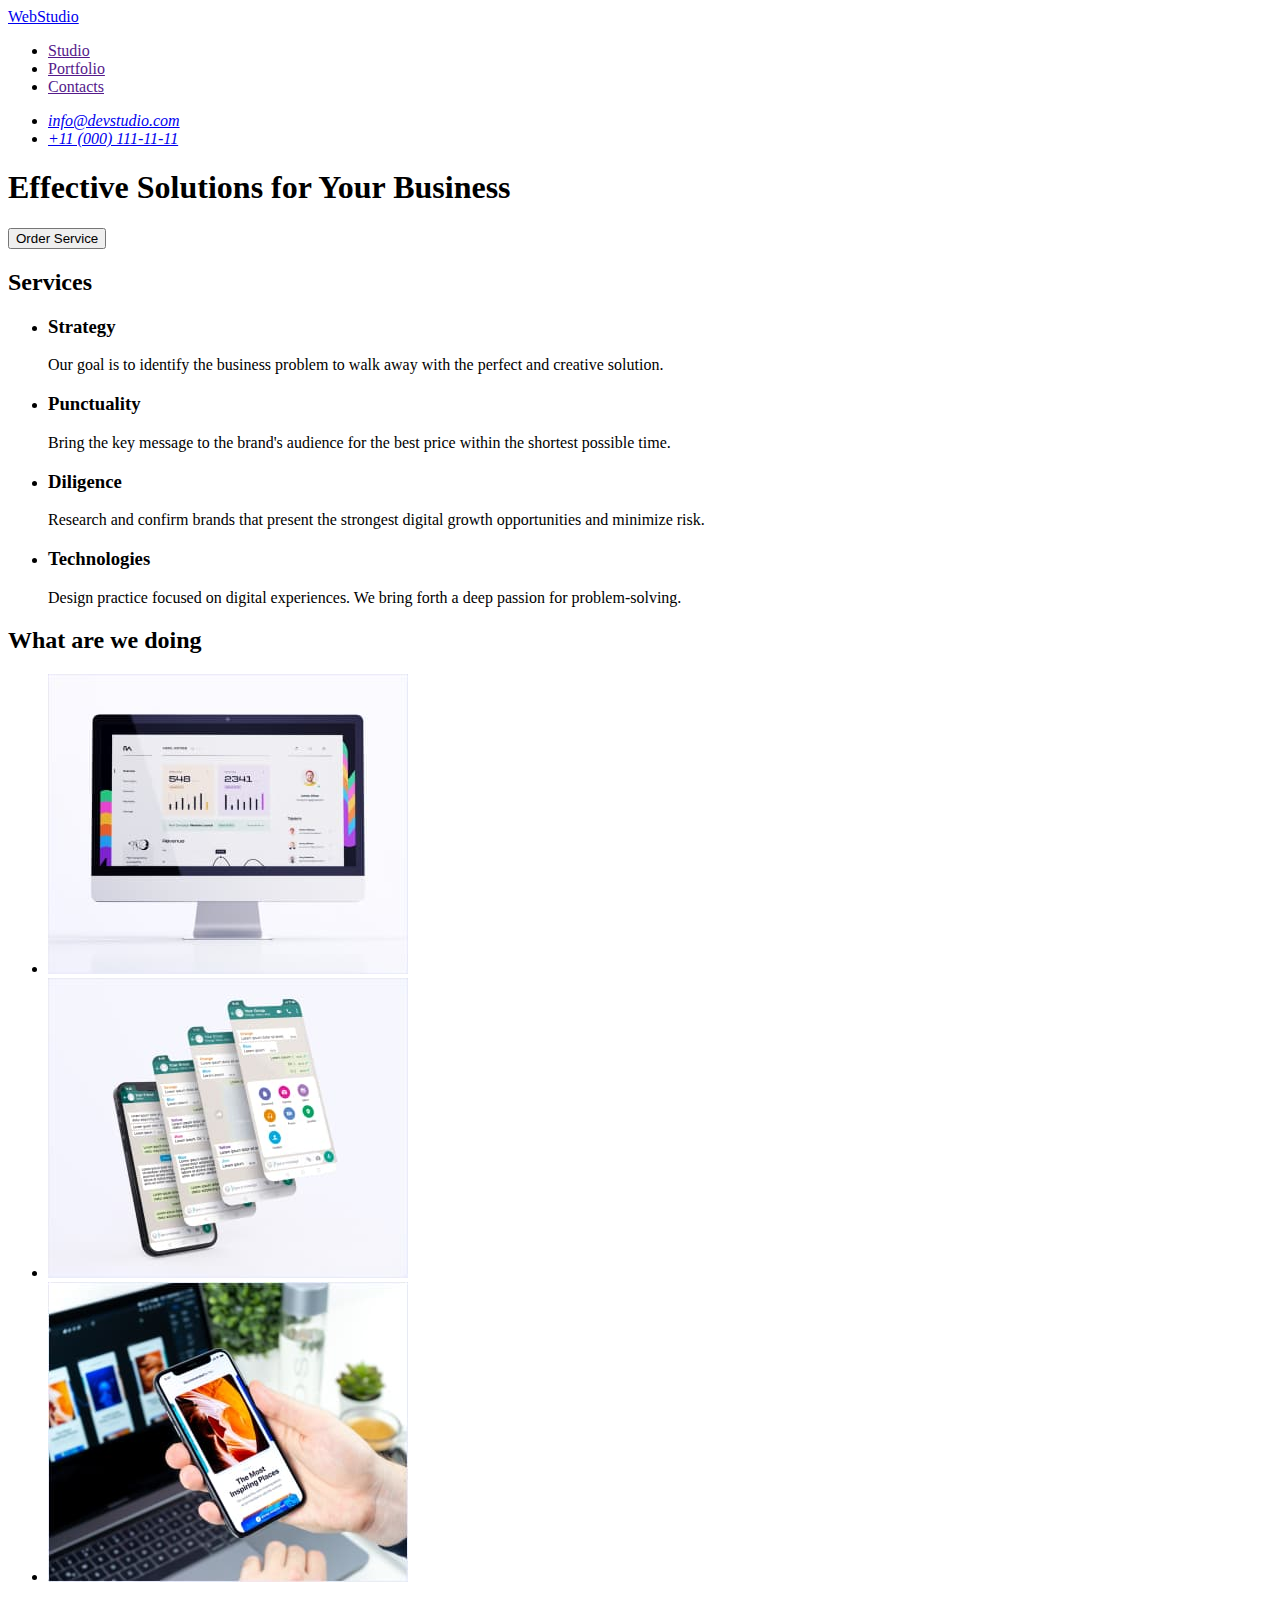
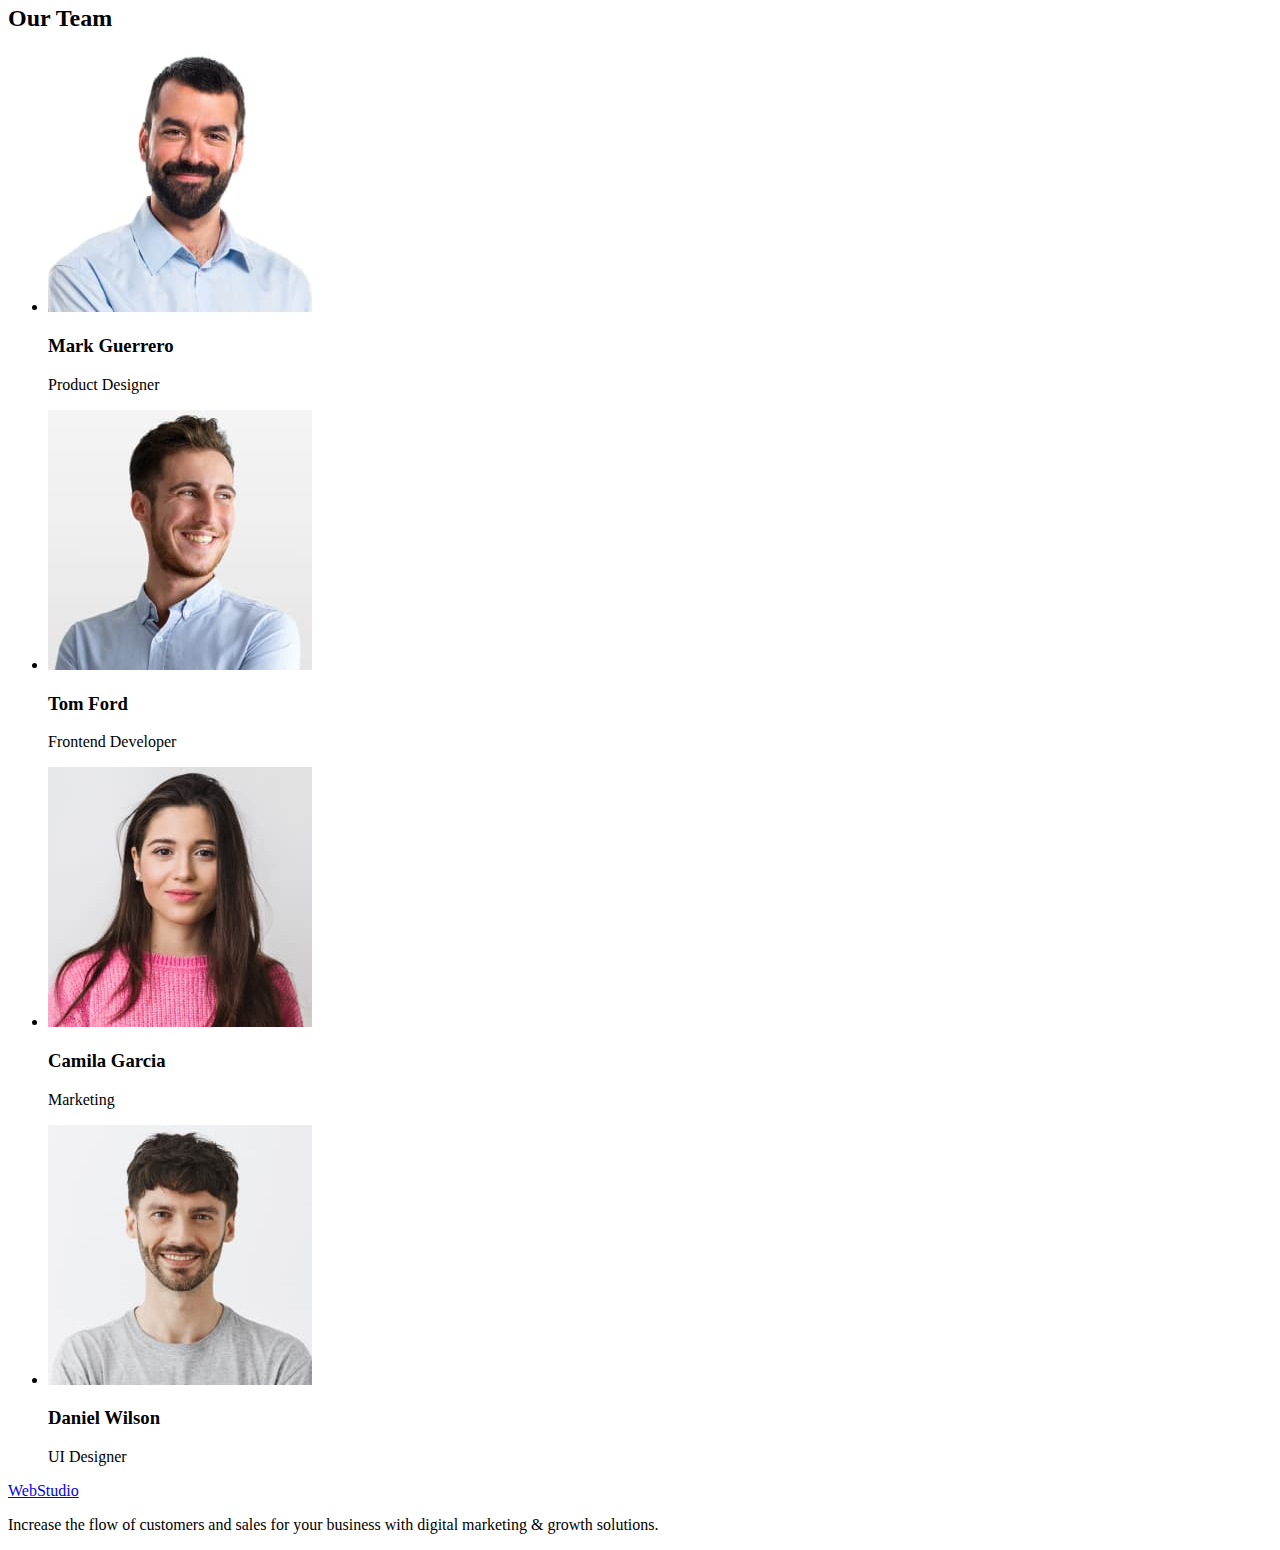
==== index.html @ a6785199 "Initial commit" ====
<!DOCTYPE html>
<html lang="en">
  <head>
    <meta charset="UTF-8" />
    <meta http-equiv="X-UA-Compatible" content="IE=edge" />
    <meta name="viewport" content="width=he, initial-scale=1.0" />
    <title>Document</title>
  </head>
  <body>
    <header>
      <nav>
        <a href="./index.html">WebStudio</a>

        <ul>
          <li><a href="">Studio</a></li>
          <li><a href="">Portfolio</a></li>
          <li><a href="">Contacts</a></li>
        </ul>
      </nav>
      <address>
        <ul>
          <li><a href="mailto:info@devstudio.com">info@devstudio.com</a></li>
          <li><a href="tel:+110001111111">+11 (000) 111-11-11</a></li>
        </ul>
      </address>
    </header>
    <main>
      <section>
        <h1>Effective Solutions for Your Business</h1>
        <button type="button">Order Service</button>
      </section>
      <section>
        <h2>Services</h2>

        <ul>
          <li>
            <h3>Strategy</h3>
            <p>
              Our goal is to identify the business problem to walk away with the
              perfect and creative solution.
            </p>
          </li>
          <li>
            <h3>Punctuality</h3>
            <p>
              Bring the key message to the brand's audience for the best price
              within the shortest possible time.
            </p>
          </li>
          <li>
            <h3>Diligence</h3>
            <p>
              Research and confirm brands that present the strongest digital
              growth opportunities and minimize risk.
            </p>
          </li>
          <li>
            <h3>Technologies</h3>
            <p>
              Design practice focused on digital experiences. We bring forth a
              deep passion for problem-solving.
            </p>
          </li>
        </ul>
      </section>
      <section>
        <h2>What are we doing</h2>
        <ul>
          <li>
          <img src="./images/rectanglea.jpg" alt="monitor" width="360" />
          </li>
          <li>
          <img src="./images/rectangleb.jpg" alt="smartphone" width="360" />
          </li>
          <li>
          <img
              src="./images/rectanglec.jpg"
              alt="smartphone in hand"
              width="360"
            />
          </li>
        </ul>
      </section>
      <section>
        <h2>Our Team</h2>

        <ul>
          <li>
            <img src="./images/designer1.jpg" alt="designer1" width="264"/>
            <h3>Mark Guerrero</h3>
            <p>Product Designer</p>
          </li>

          <li>
          <img src="./images/designer2.jpg" alt="designer2" width="264" />

            <h3>Tom Ford</h3>
            <p>Frontend Developer</p>
          </li>

          <li>
           <img src="./images/designer3.jpg" alt="designer3" width="264" />
            <h3>Camila Garcia</h3>
            <p>Marketing</p>
          </li>

          <li>
          <img src="./images/designer4.jpg" alt="designer4" width="264" />
            <h3>Daniel Wilson</h3>
            <p>UI Designer</p>
          </li>
        </ul>
      </section>
    </main>
    <footer>
      <a href="./index.html">WebStudio</a>
      <p>
        Increase the flow of customers 
        and sales for your business 
        with digital marketing & growth solutions.
      </p>
    </footer>
  </body>
</html>
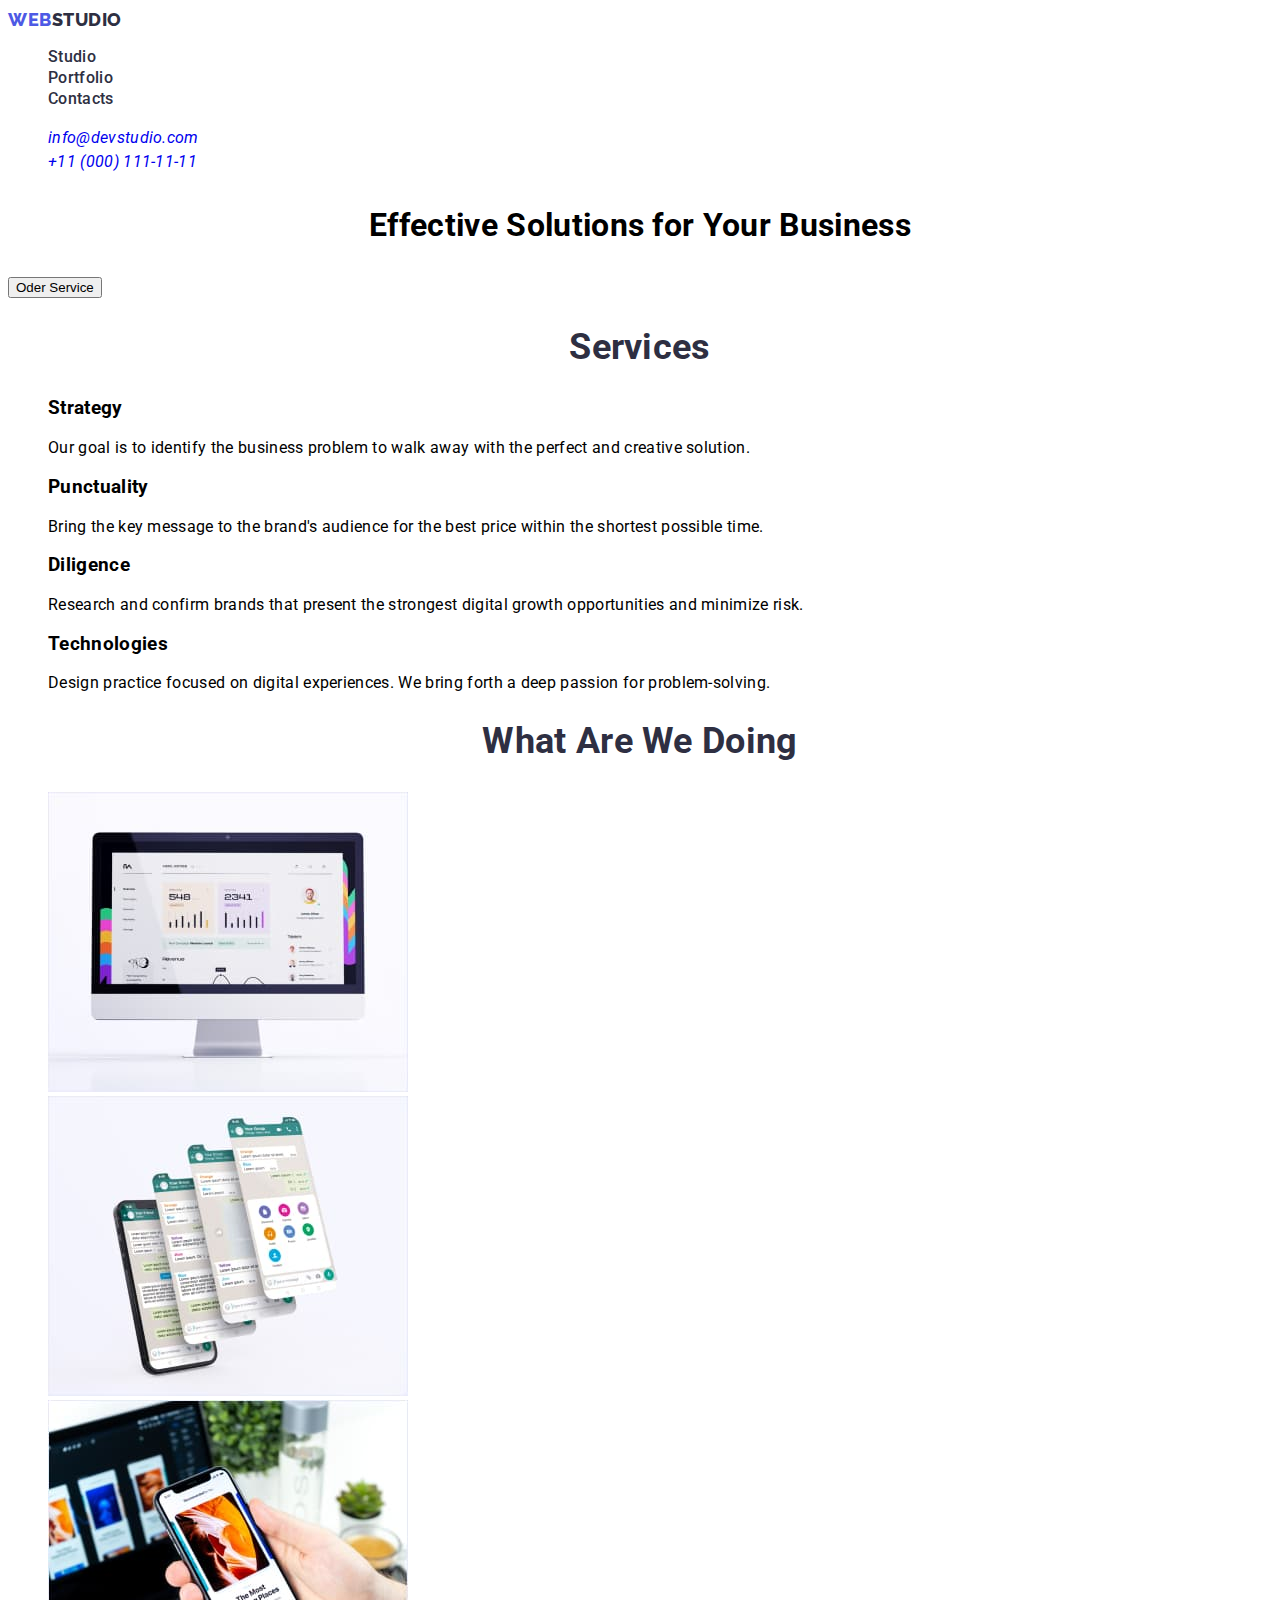
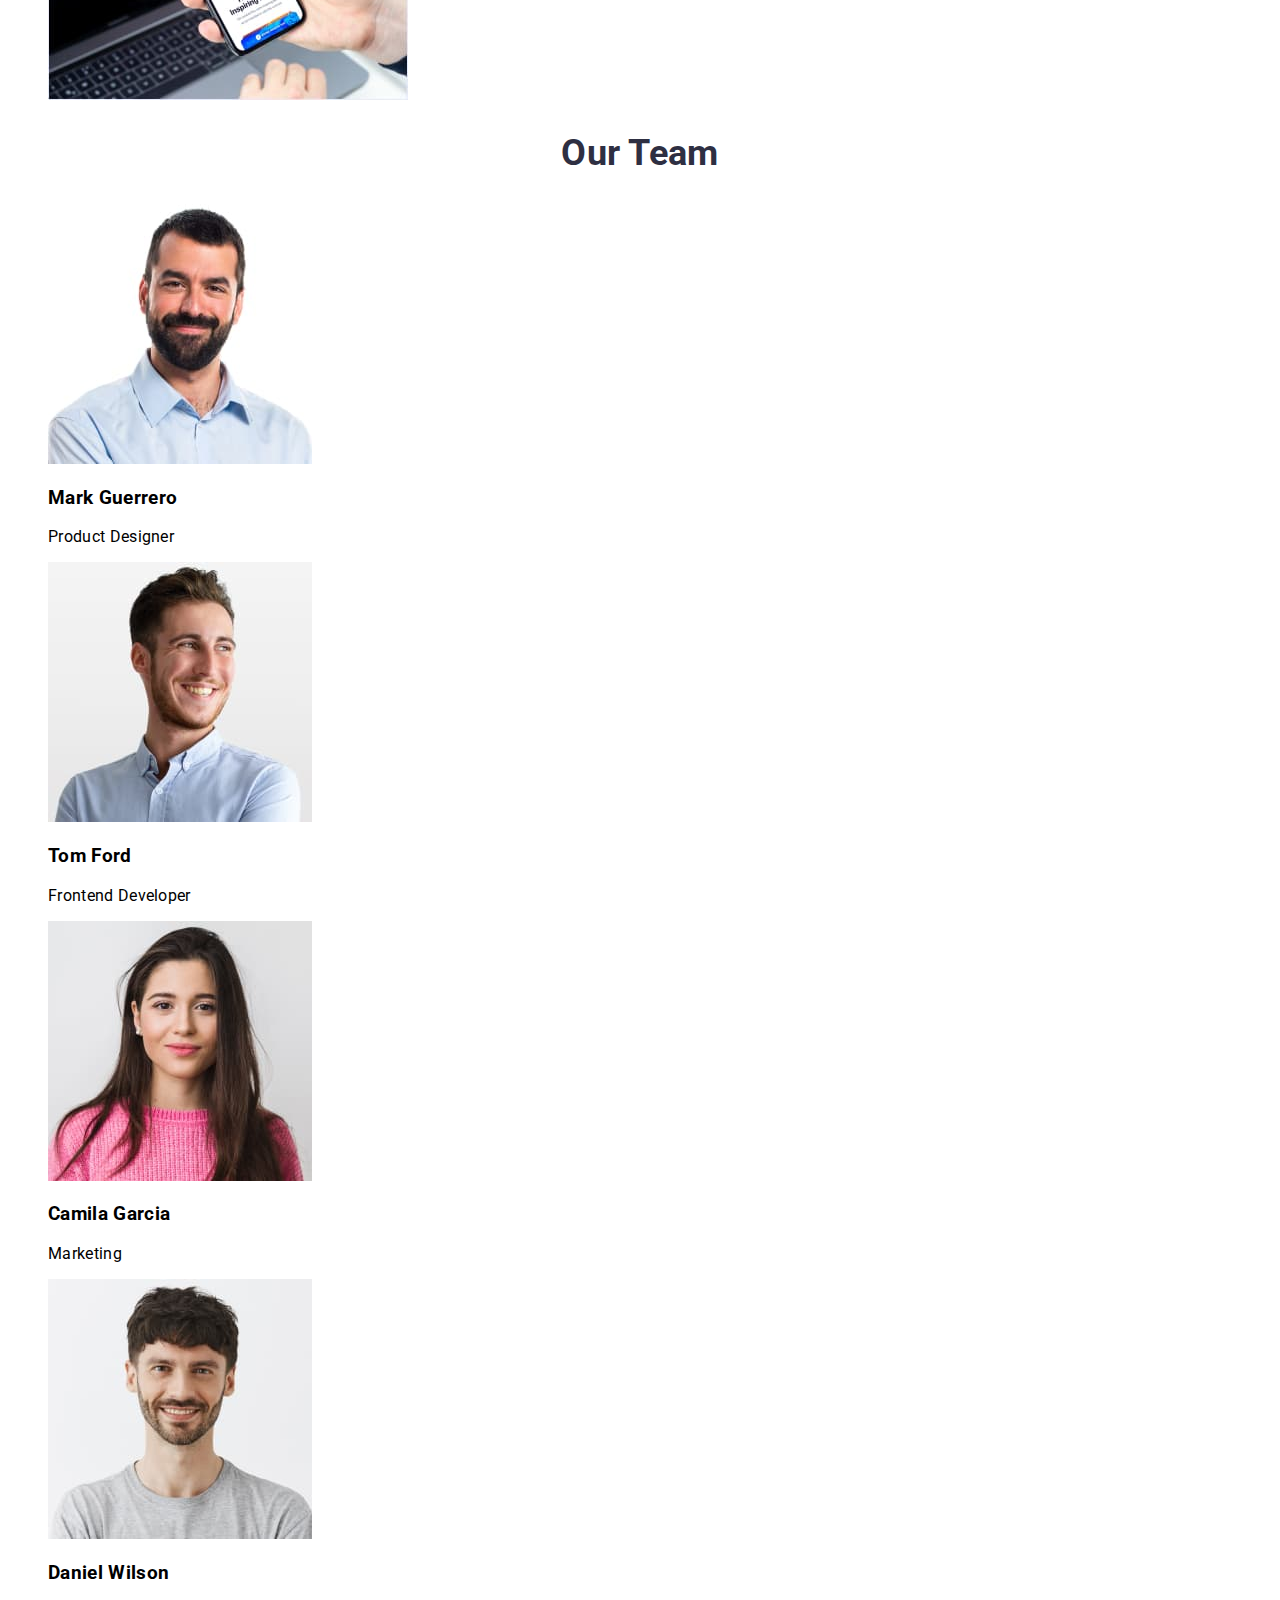
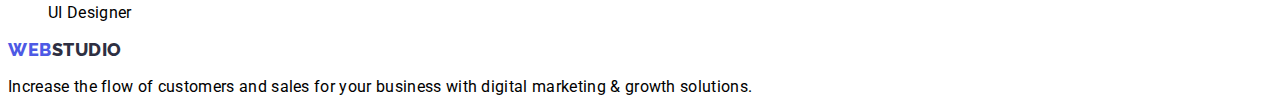
==== commit 27dadb05: "summary" ====
--- a/index.html
+++ b/index.html
@@ -4,76 +4,82 @@
     <meta charset="UTF-8" />
     <meta http-equiv="X-UA-Compatible" content="IE=edge" />
     <meta name="viewport" content="width=he, initial-scale=1.0" />
-    <title>Document</title>
+    <title>Web Studio</title>
+    <link rel="preconnect" href="https://fonts.googleapis.com">
+    <link rel="preconnect" href="https://fonts.gstatic.com" crossorigin>
+    <link href="https://fonts.googleapis.com/css2?family=Raleway:wght@800&family=Roboto:wght@400;500;700&display=swap" rel="stylesheet">
+    <link rel="stylesheet" href="./css/styles.css" />
   </head>
   <body>
     <header>
       <nav>
-        <a href="./index.html">WebStudio</a>
+        <a class="logo" href="./index.html"><span class="text-color">Web</span>Studio</a>
 
-        <ul>
-          <li><a href="">Studio</a></li>
-          <li><a href="">Portfolio</a></li>
-          <li><a href="">Contacts</a></li>
+        <ul class="site-nav list">
+          <li><a href="" class="link">Studio</a></li>
+          <li><a href="/portfolio.html" class="link">Portfolio</a></li>
+          <li><a href="" class="link">Contacts</a></li>
         </ul>
       </nav>
       <address>
-        <ul>
-          <li><a href="mailto:info@devstudio.com">info@devstudio.com</a></li>
-          <li><a href="tel:+110001111111">+11 (000) 111-11-11</a></li>
+        <ul class="address-nav list">
+          <li class="address"><a href="mailto:info@devstudio.com" >info@devstudio.com</a></li>
+          <li class="address"><a href="tel:+110001111111">+11 (000) 111-11-11</a></li>
         </ul>
       </address>
     </header>
     <main>
+      <!-- hero -->
+      <section class="hero">
+        <h1 class="hero-title">Effective Solutions for Your Business</h1>
+        <button type="button" class="button">Oder Service</button>
+      </section>
+
       <section>
-        <h1>Effective Solutions for Your Business</h1>
-        <button type="button">Order Service</button>
-      </section>
-      <section>
-        <h2>Services</h2>
+        <h2 class="section-title">Services</h2>
 
-        <ul>
+        <ul class="features-list list">
           <li>
-            <h3>Strategy</h3>
-            <p>
+            <h3 class="title">Strategy</h3>
+            <p class="text">
               Our goal is to identify the business problem to walk away with the
               perfect and creative solution.
             </p>
           </li>
           <li>
-            <h3>Punctuality</h3>
-            <p>
+            <h3 class="title">Punctuality</h3>
+            <p class="text">
               Bring the key message to the brand's audience for the best price
               within the shortest possible time.
             </p>
           </li>
           <li>
-            <h3>Diligence</h3>
-            <p>
+            <h3 class="title">Diligence</h3>
+            <p class="text">
               Research and confirm brands that present the strongest digital
               growth opportunities and minimize risk.
             </p>
           </li>
           <li>
-            <h3>Technologies</h3>
-            <p>
+            <h3 class="title">Technologies</h3>
+            <p class="text">
               Design practice focused on digital experiences. We bring forth a
               deep passion for problem-solving.
             </p>
           </li>
         </ul>
       </section>
-      <section>
-        <h2>What are we doing</h2>
-        <ul>
+      <section class="section">
+        <h2 class="section-title">What are we doing</h2>
+        <ul class="work-list list">
           <li>
-          <img src="./images/rectanglea.jpg" alt="monitor" width="360" />
+            <img src="./images/rectanglea.jpg" alt="monitor" width="360" />
           </li>
           <li>
-          <img src="./images/rectangleb.jpg" alt="smartphone" width="360" />
+            <img src="./images/rectangleb.jpg" alt="smartphone" width="360" />
           </li>
           <li>
-          <img
+            <img
               src="./images/rectanglec.jpg"
               alt="smartphone in hand"
               width="360"
@@ -81,43 +87,42 @@
           </li>
         </ul>
       </section>
-      <section>
-        <h2>Our Team</h2>
+      <section class="section">
+        <h2 class="section-title">Our Team</h2>
 
-        <ul>
+        <ul class="team-list list">
           <li>
-            <img src="./images/designer1.jpg" alt="designer1" width="264"/>
-            <h3>Mark Guerrero</h3>
-            <p>Product Designer</p>
+            <img src="./images/designer1.jpg" alt="designer1" width="264" />
+            <h3 class="title">Mark Guerrero</h3>
+            <p class="text">Product Designer</p>
           </li>
 
           <li>
-          <img src="./images/designer2.jpg" alt="designer2" width="264" />
+            <img src="./images/designer2.jpg" alt="designer2" width="264" />
 
-            <h3>Tom Ford</h3>
-            <p>Frontend Developer</p>
+            <h3 class="title">Tom Ford</h3>
+            <p class="text">Frontend Developer</p>
           </li>
 
           <li>
-           <img src="./images/designer3.jpg" alt="designer3" width="264" />
-            <h3>Camila Garcia</h3>
-            <p>Marketing</p>
+            <img src="./images/designer3.jpg" alt="designer3" width="264" />
+            <h3 class="title">Camila Garcia</h3>
+            <p class="text">Marketing</p>
           </li>
 
           <li>
-          <img src="./images/designer4.jpg" alt="designer4" width="264" />
-            <h3>Daniel Wilson</h3>
-            <p>UI Designer</p>
+            <img src="./images/designer4.jpg" alt="designer4" width="264" />
+            <h3 class="title">Daniel Wilson</h3>
+            <p class="text">UI Designer</p>
           </li>
         </ul>
       </section>
     </main>
     <footer>
-      <a href="./index.html">WebStudio</a>
+      <a class="logo" href="./index.html"><span class="text-color">Web</span>Studio</a>
       <p>
-        Increase the flow of customers 
-        and sales for your business 
-        with digital marketing & growth solutions.
+        Increase the flow of customers and sales for your business with digital
+        marketing & growth solutions.
       </p>
     </footer>
   </body>
--- a/css/styles.css
+++ b/css/styles.css
@@ -0,0 +1,130 @@
+:root {
+  --prymary-text-color: #2e2f42;
+  --secondary-text-color: #434455;
+  --prymary-bg-color: #ffffff;
+  --secondary-bg-color: #f4f4fd;
+}
+
+body {
+  font-family: "Roboto", sans-serif;
+  color: ##2e2f42;
+  background-color: #ffff;
+  letter-spacing: 0.02em;
+}
+
+/* основний колір тексту  #2E2F42 */
+/* другорядний колір тексту #434455 */
+/*основний колір фону #FFFFFF */
+/* акцент #E7E9FC */
+/* другорядний колір фону #F4F4FD */
+
+.button {
+}
+
+.logo {
+  color: var(--prymary-text-color);
+
+  font-family: "Raleway";
+
+  font-weight: 800;
+  font-size: 18px;
+  line-height: 1.3;
+  letter-spacing: 0.03em;
+  text-transform: uppercase;
+  text-decoration: none;
+}
+
+.logo .text-color {
+  color: #4d5ae5;
+
+  font-weight: 800;
+  font-size: 18px;
+  line-height: 1.3;
+  letter-spacing: 0.03em;
+  text-transform: uppercase;
+}
+
+.list {
+  list-style: none;
+}
+
+.address-nav a {
+  font-weight: 400;
+  font-size: 16px;
+  line-height: 1.5;
+  text-decoration: none;
+}
+
+/* site-nav */
+.site-nav .link {
+  color: var(--prymary-text-color);
+
+  font-weight: 500;
+  font-size: 16px;
+  line-height: 1.3;
+  text-decoration: none;
+}
+
+.site-nav .link:hover,
+.site-nav .link:focus {
+  color: rgb(180, 29, 29);
+}
+
+/* hero */
+.hero-title {
+  font-style: normal;
+  font-weight: 700;
+  font-size: 1.07;
+  line-height: 60px;
+
+  text-align: center;
+}
+
+/* features */ /* work */
+.section-title {
+  color: var(--prymary-text-color);
+
+  font-weight: 700;
+  font-size: 36px;
+  line-height: 1.11;
+  text-align: center;
+  text-transform: capitalize;
+}
+
+.features-list .title .team-list .title {
+  color: var(--prymary-text-color);
+
+  font-weight: 500;
+  font-size: 20px;
+  line-height: 1.2;
+}
+
+.features-list .text 
+.team-list .text 
+ {
+  color: var(--secondary-text-color);
+
+  font-weight: 400;
+  font-size: 16px;
+  line-height: 1.5;
+}
+
+/* team */
+
+/* footer */
+
+.text-color {
+}
+
+/* page portfolio */
+.works .title {
+    font-weight: 500;
+    font-size: 20px;
+    line-height: 1.2;
+  }
+  
+  .works .text {
+    font-weight: 400;
+    font-size: 16px;
+    line-height: 1.5;
+  }
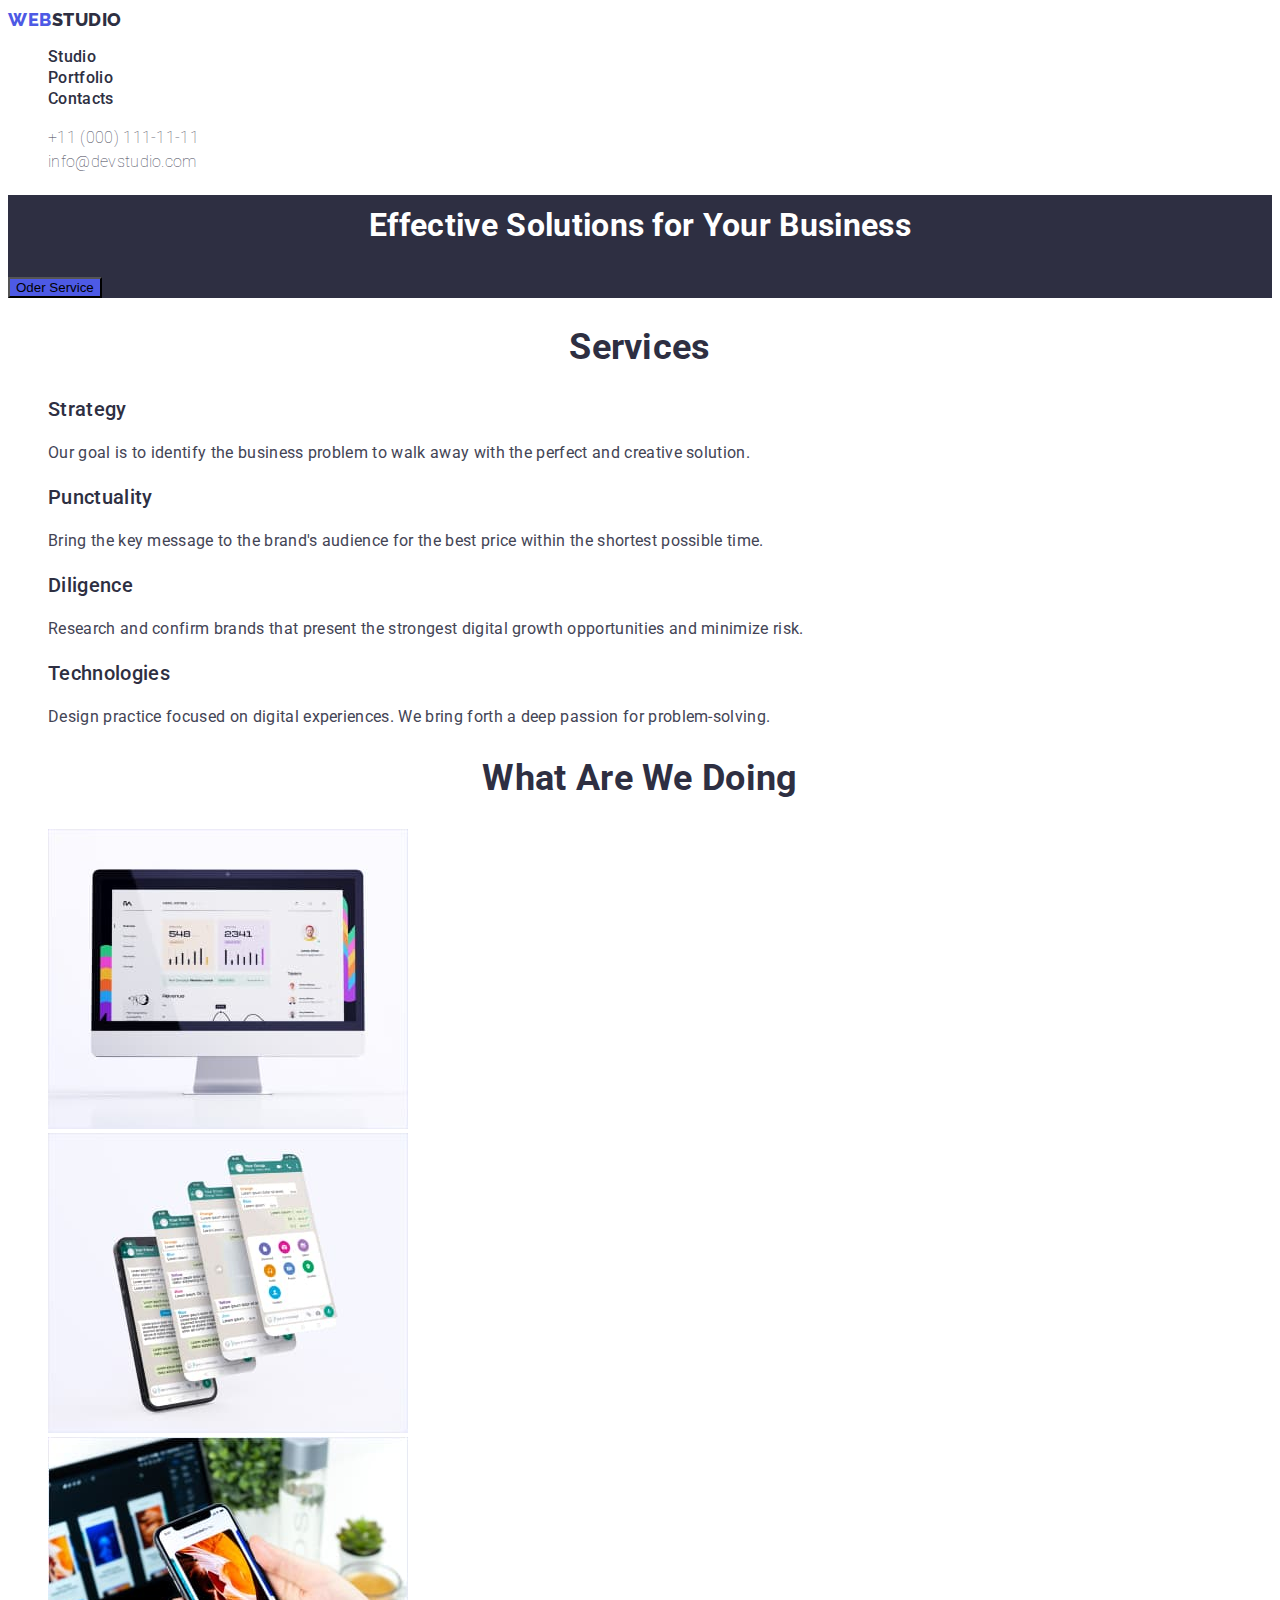
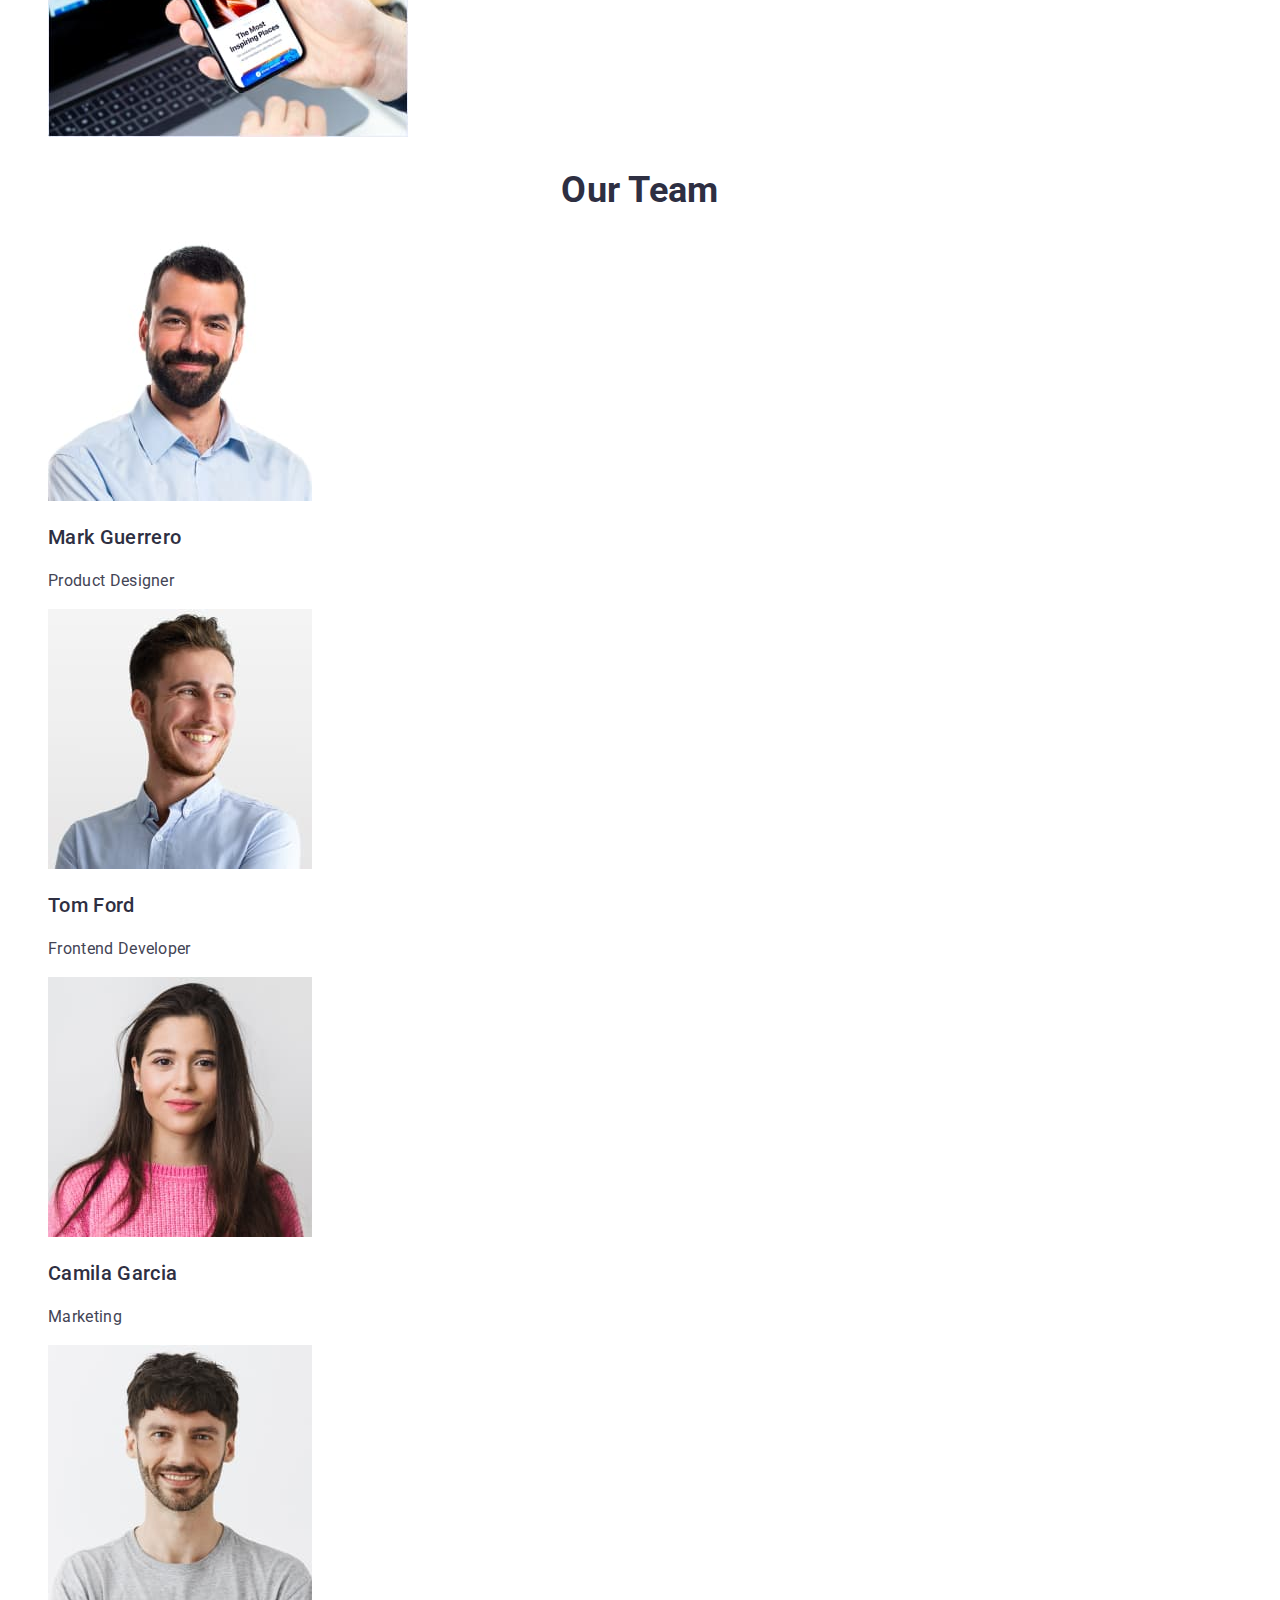
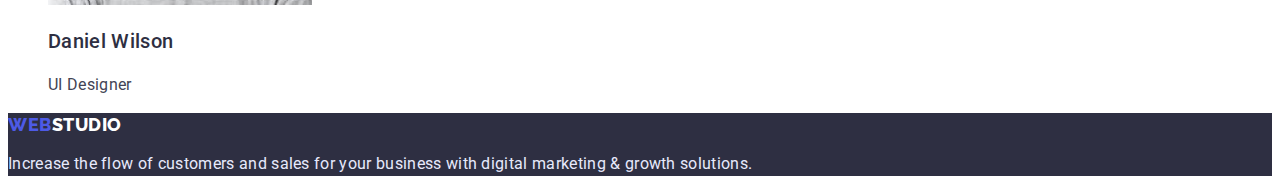
==== commit b3305b8a: "summary" ====
--- a/index.html
+++ b/index.html
@@ -5,26 +5,39 @@
     <meta http-equiv="X-UA-Compatible" content="IE=edge" />
     <meta name="viewport" content="width=he, initial-scale=1.0" />
     <title>Web Studio</title>
-    <link rel="preconnect" href="https://fonts.googleapis.com">
-    <link rel="preconnect" href="https://fonts.gstatic.com" crossorigin>
-    <link href="https://fonts.googleapis.com/css2?family=Raleway:wght@800&family=Roboto:wght@400;500;700&display=swap" rel="stylesheet">
+    <link rel="preconnect" href="https://fonts.googleapis.com" />
+    <link rel="preconnect" href="https://fonts.gstatic.com" crossorigin />
+    <link
+      href="https://fonts.googleapis.com/css2?family=Raleway:wght@800&family=Roboto:wght@400;500;700&display=swap"
+      rel="stylesheet"
+    />
     <link rel="stylesheet" href="./css/styles.css" />
   </head>
   <body>
     <header>
       <nav>
-        <a class="logo" href="./index.html"><span class="text-color">Web</span>Studio</a>
+        <a class="logo" href="./index.html"
+          ><span class="text-color">Web</span>Studio</a
+        >
 
         <ul class="site-nav list">
           <li><a href="" class="link">Studio</a></li>
-          <li><a href="/portfolio.html" class="link">Portfolio</a></li>
+          <li><a href="./portfolio.html" class="link">Portfolio</a></li>
           <li><a href="" class="link">Contacts</a></li>
         </ul>
       </nav>
       <address>
         <ul class="address-nav list">
-          <li class="address"><a href="mailto:info@devstudio.com" >info@devstudio.com</a></li>
-          <li class="address"><a href="tel:+110001111111">+11 (000) 111-11-11</a></li>
+          <li>
+            <a class="address-link" href="tel:+110001111111"
+              >+11 (000) 111-11-11</a
+            >
+          </li>
+          <li>
+            <a class="address-link" href="mailto:info@devstudio.com"
+              >info@devstudio.com</a
+            >
+          </li>
         </ul>
       </address>
     </header>
@@ -118,9 +131,11 @@
         </ul>
       </section>
     </main>
-    <footer>
-      <a class="logo" href="./index.html"><span class="text-color">Web</span>Studio</a>
-      <p>
+    <footer class="footer">
+      <a class="logo" href="./index.html"
+          ><span class="text-color">Web</span><span class="subject">Studio</span></a
+        >
+      <p class="caption">
         Increase the flow of customers and sales for your business with digital
         marketing & growth solutions.
       </p>
--- a/css/styles.css
+++ b/css/styles.css
@@ -7,8 +7,7 @@
 
 body {
   font-family: "Roboto", sans-serif;
-  color: ##2e2f42;
-  background-color: #ffff;
+  color: #2e2f42;
   letter-spacing: 0.02em;
 }
 
@@ -19,6 +18,13 @@
 /* другорядний колір фону #F4F4FD */
 
 .button {
+  background-color: #4d5ae5;
+}
+
+.button:hover,
+.button:focus {
+  background-color: #404bbf;
+  cursor: pointer;
 }
 
 .logo {
@@ -47,12 +53,20 @@
 .list {
   list-style: none;
 }
+/* address-nav */
+.address-nav .address-link {
+  color: var(--secondary-text-color);
 
-.address-nav a {
-  font-weight: 400;
+  font-style: normal;
+  font-weight: 40;
   font-size: 16px;
   line-height: 1.5;
   text-decoration: none;
+}
+
+.address-link:hover,
+.address-link:focus {
+  color: #404bbf;
 }
 
 /* site-nav */
@@ -67,13 +81,19 @@
 
 .site-nav .link:hover,
 .site-nav .link:focus {
-  color: rgb(180, 29, 29);
+  color: #4d5ae5;
 }
 
 /* hero */
+.hero {
+  background-color: #2e2f42;
+}
+
 .hero-title {
+  color: var(--prymary-bg-color);
+
+  font-weight: 700;
   font-style: normal;
-  font-weight: 700;
   font-size: 1.07;
   line-height: 60px;
 
@@ -91,7 +111,7 @@
   text-transform: capitalize;
 }
 
-.features-list .title .team-list .title {
+.features-list .title {
   color: var(--prymary-text-color);
 
   font-weight: 500;
@@ -99,9 +119,7 @@
   line-height: 1.2;
 }
 
-.features-list .text 
-.team-list .text 
- {
+.features-list .text {
   color: var(--secondary-text-color);
 
   font-weight: 400;
@@ -110,21 +128,55 @@
 }
 
 /* team */
+.team-list .title {
+  color: var(--prymary-text-color);
+
+  font-weight: 500;
+  font-size: 20px;
+  line-height: 1.2;
+}
+
+.team-list .text {
+  color: var(--secondary-text-color);
+
+  font-weight: 400;
+  font-size: 16px;
+  line-height: 1.5;
+}
 
 /* footer */
+footer {
+  background-color: #2e2f42;
+}
 
-.text-color {
+.subject {
+  color: var(--prymary-bg-color);
+}
+
+.caption {
+  color: #E7E9FC;
+  font-style: normal;
+  font-weight: 400;
+  font-size: 16px;
+  line-height: 24px;
 }
 
 /* page portfolio */
 .works .title {
-    font-weight: 500;
-    font-size: 20px;
-    line-height: 1.2;
-  }
-  
-  .works .text {
-    font-weight: 400;
-    font-size: 16px;
-    line-height: 1.5;
-  }
+  font-weight: 500;
+  font-size: 20px;
+  line-height: 1.2;
+}
+
+.works .text {
+  font-weight: 400;
+  font-size: 16px;
+  line-height: 1.5;
+}
+
+.filter-list .item:hover,
+.filter-list .item:focus {
+  background-color: #404bbf;
+  color: var(--prymary-bg-color);
+  cursor: pointer;
+}
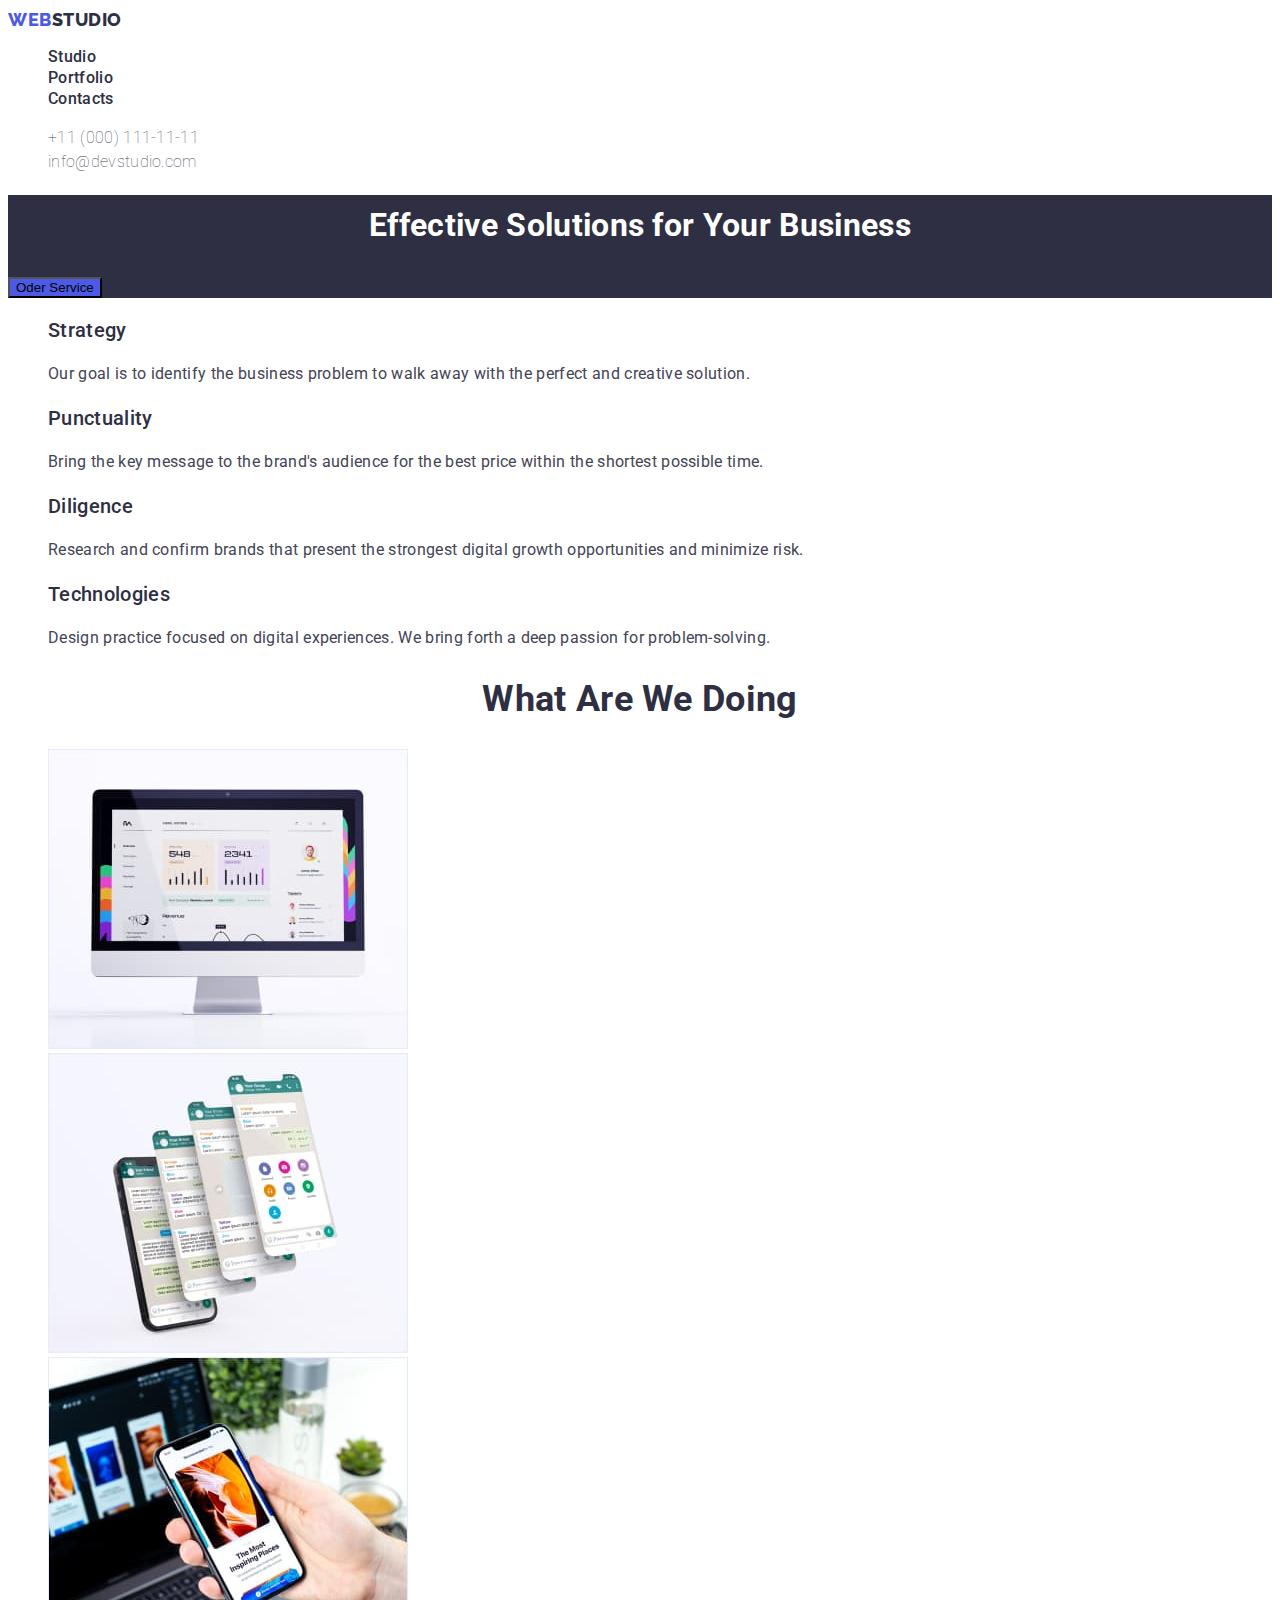
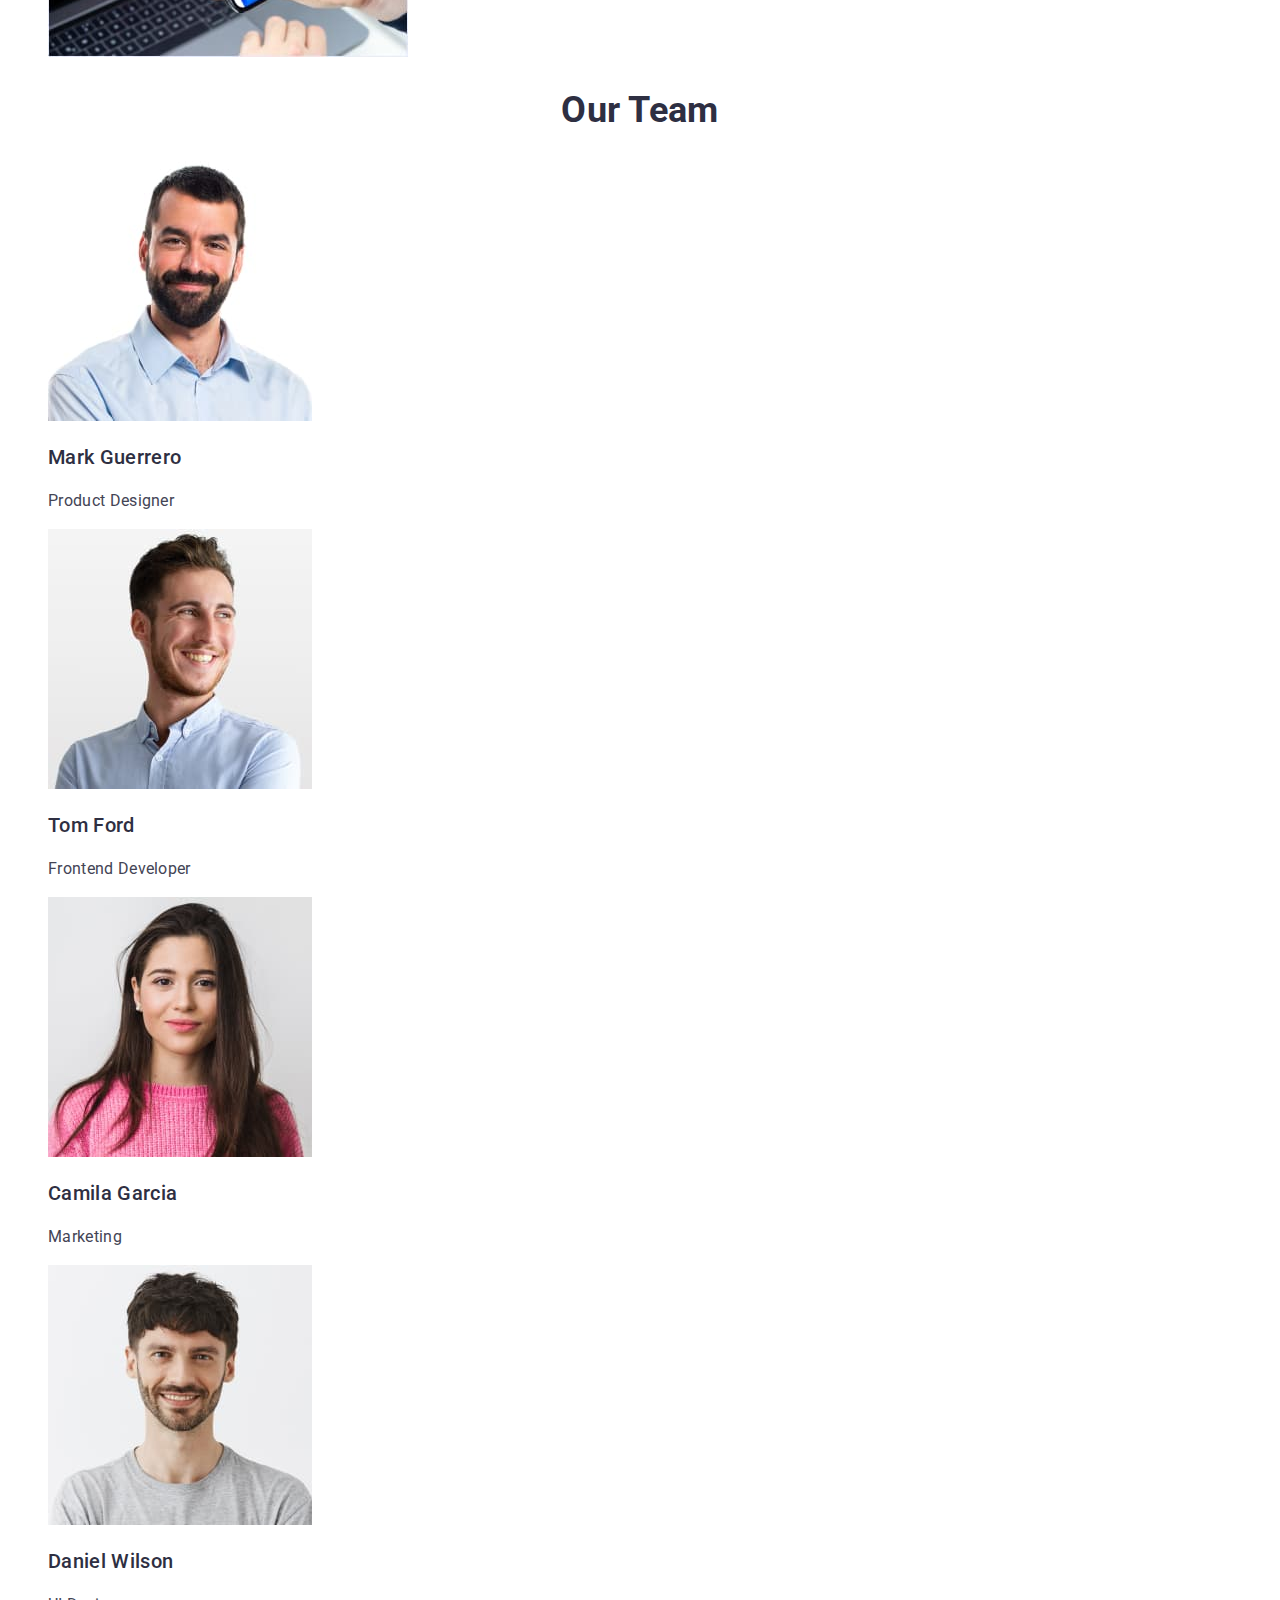
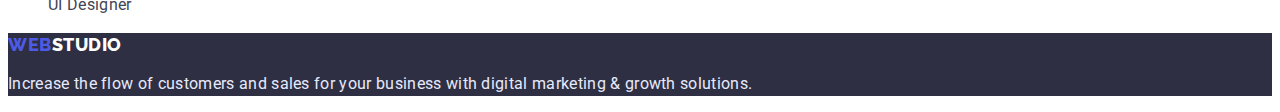
==== commit d6623c8c: "Summary" ====
--- a/index.html
+++ b/index.html
@@ -49,7 +49,7 @@
       </section>
 
       <section>
-        <h2 class="section-title">Services</h2>
+        <h2 class="section-title" hidden>Services</h2>
 
         <ul class="features-list list">
           <li>
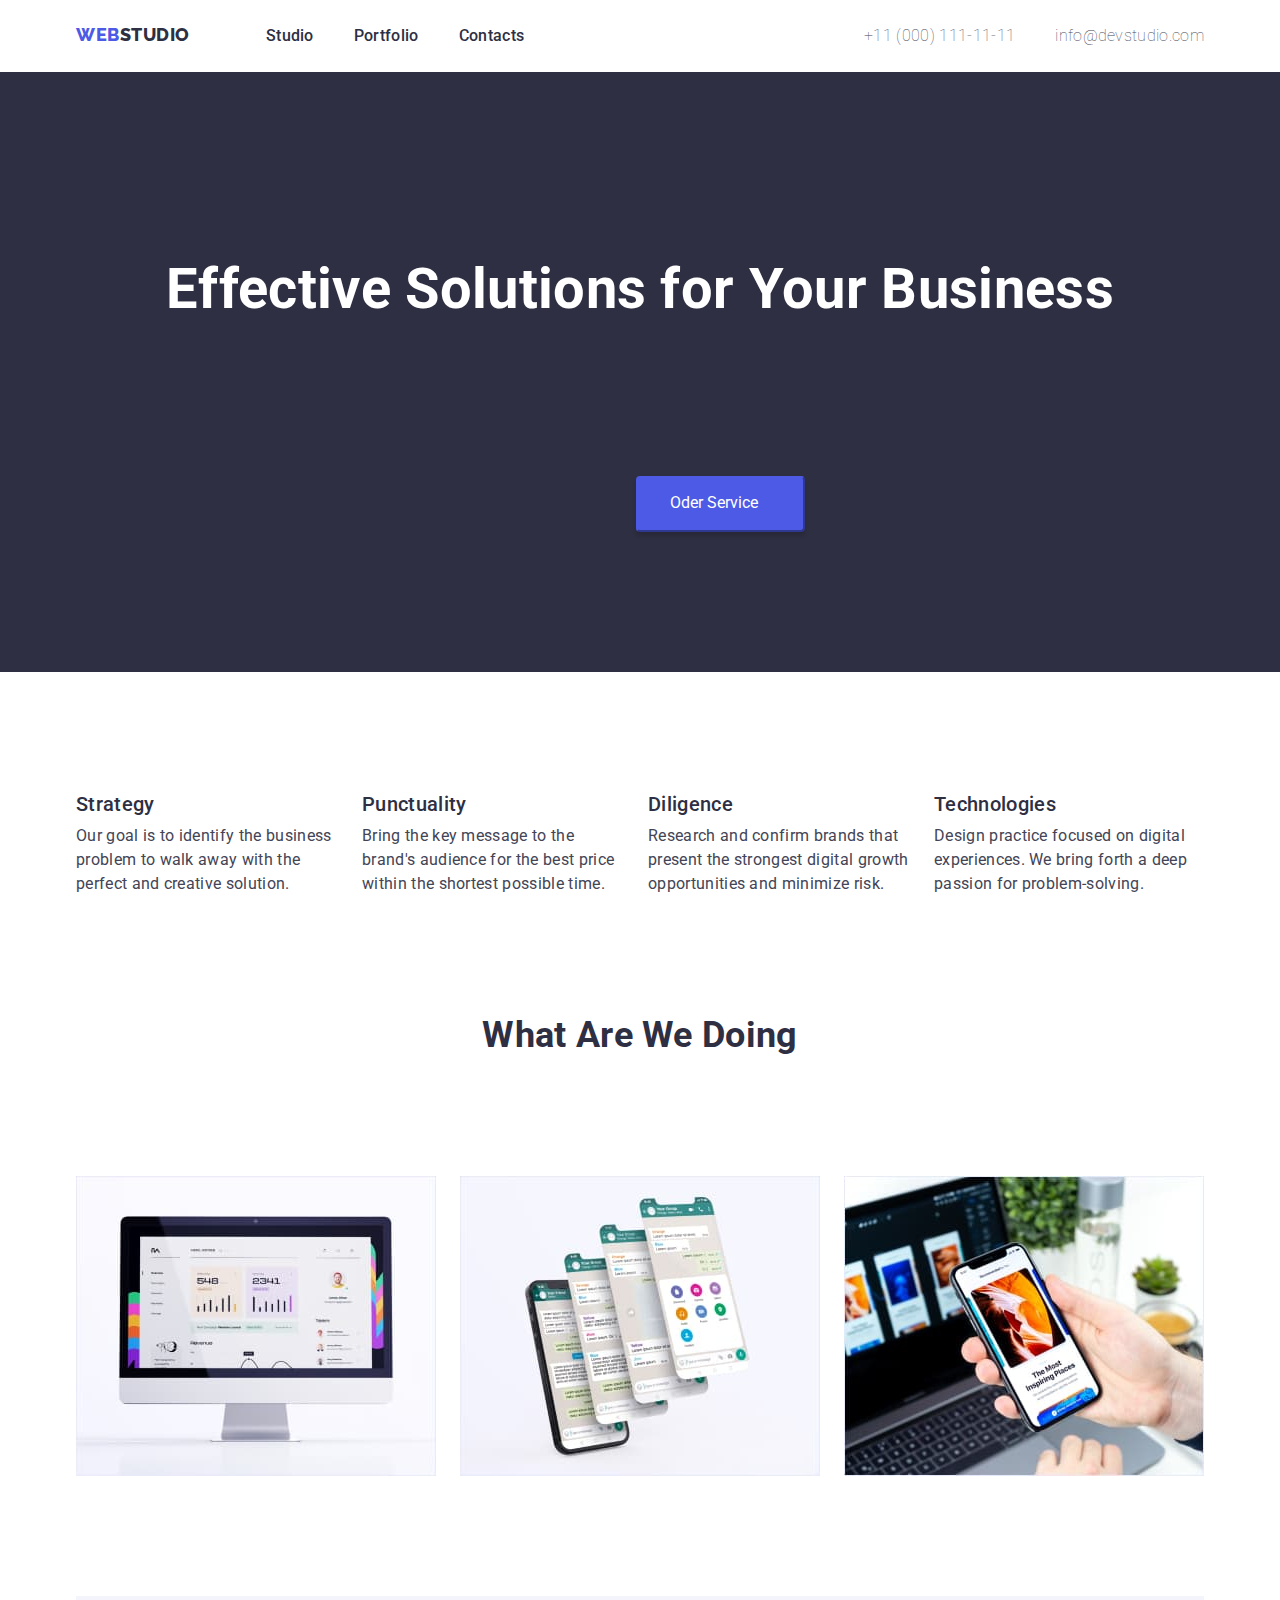
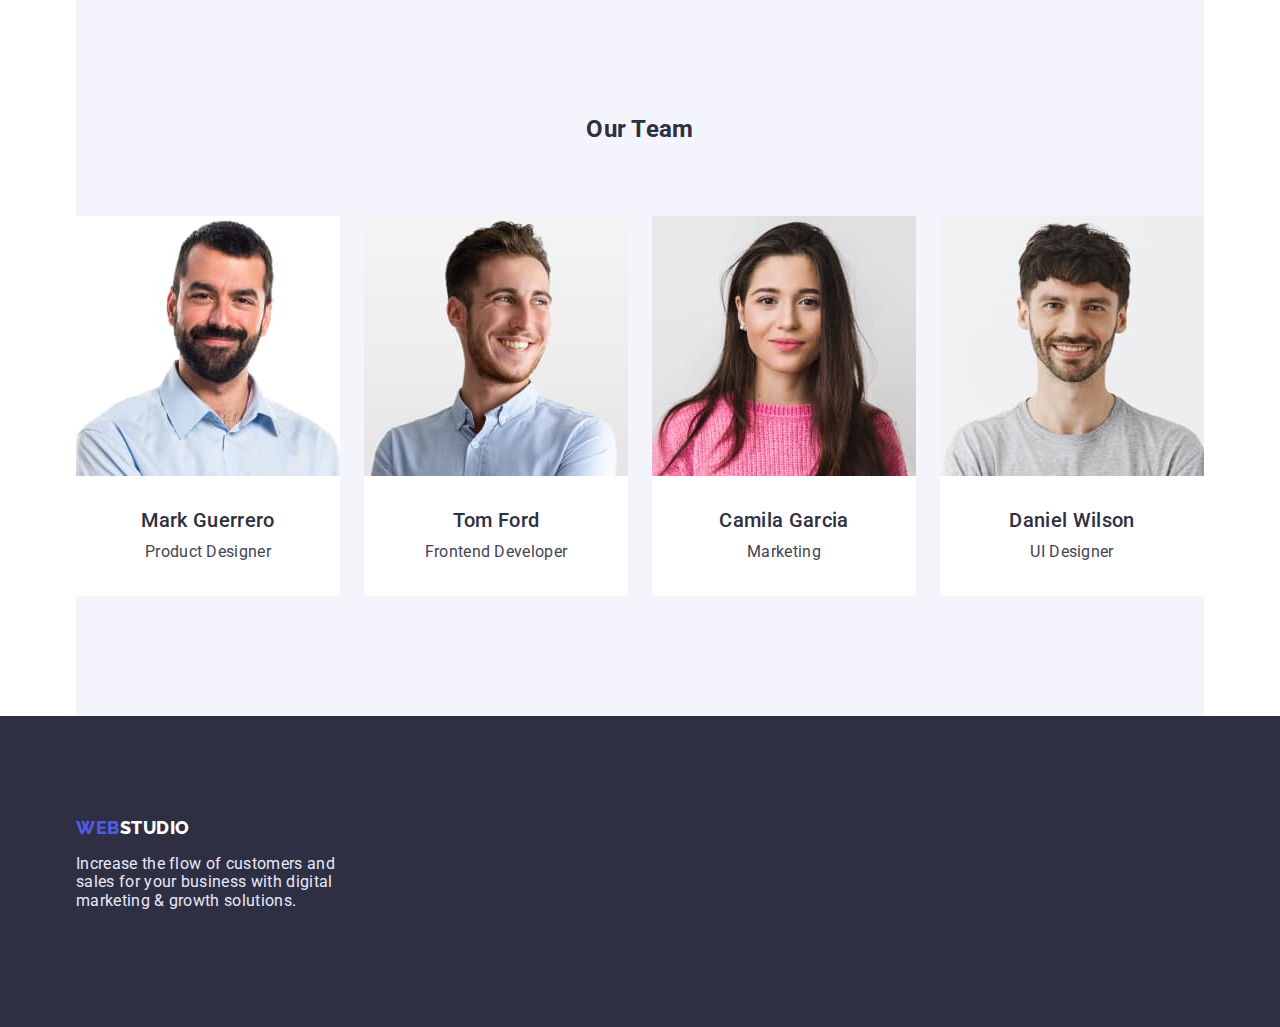
==== commit a98e3f0b: "Summary" ====
--- a/index.html
+++ b/index.html
@@ -11,134 +11,163 @@
       href="https://fonts.googleapis.com/css2?family=Raleway:wght@800&family=Roboto:wght@400;500;700&display=swap"
       rel="stylesheet"
     />
+    <link
+      rel="stylesheet"
+      href="https://cdnjs.cloudflare.com/ajax/libs/modern-normalize/1.1.0/modern-normalize.min.css"
+    />
     <link rel="stylesheet" href="./css/styles.css" />
   </head>
   <body>
-    <header>
-      <nav>
-        <a class="logo" href="./index.html"
-          ><span class="text-color">Web</span>Studio</a
-        >
+ 
+      <header class="page-header">
+        <div class="conteiner header-nav">
+          <nav class="navigation main-nav">
+            <a class="logo" href="./index.html"
+              ><span class="text-color">Web</span>Studio</a
+            >
+  
+            <ul class="site-nav list">
+              <li class="item"><a href="" class="link">Studio</a></li>
+              <li class="item">
+                <a href="./portfolio.html" class="link">Portfolio</a>
+              </li>
+              <li class="item"><a href="" class="link">Contacts</a></li>
+            </ul>
+          </nav>
+          <address class="address">
+            <ul class="address-nav list">
+              <li class="item">
+                <a class="address-link" href="tel:+110001111111"
+                  >+11 (000) 111-11-11</a
+                >
+              </li>
+              <li class="item">
+                <a class="address-link" href="mailto:info@devstudio.com"
+                  >info@devstudio.com</a
+                >
+              </li>
+            </ul>
+          </address>
+        </div>
+      </header>
+  
+      <main>
+        <!-- hero -->
+        <section class="hero">
+          <div class="her-style">
+            <h1 class="hero-title">Effective Solutions for Your Business</h1>
+          <button type="button" class="btn">Oder Service</button>
+          </div>
+        </section>
+  
+        <div class="conteiner">
+          <section class="feauters">
+            <h2 class="section-title" hidden>Services</h2>
+    
+            <ul class="features-list list">
+              <li class="item">
+                <h3 class="title">Strategy</h3>
+                <p class="text">
+                  Our goal is to identify the business problem to walk away with the
+                  perfect and creative solution.
+                </p>
+              </li>
+              <li class="item">
+                <h3 class="title">Punctuality</h3>
+                <p class="text">
+                  Bring the key message to the brand's audience for the best price
+                  within the shortest possible time.
+                </p>
+              </li>
+              <li class="item">
+                <h3 class="title">Diligence</h3>
+                <p class="text">
+                  Research and confirm brands that present the strongest digital
+                  growth opportunities and minimize risk.
+                </p>
+              </li>
+              <li class="item">
+                <h3 class="title">Technologies</h3>
+                <p class="text">
+                  Design practice focused on digital experiences. We bring forth a
+                  deep passion for problem-solving.
+                </p>
+              </li>
+            </ul>
+          </section>
+        </div>
+        <div class="conteiner">
+          <section class="work">
+            <h2 class="work-title">What are we doing</h2>
+            <ul class="work-list list">
+              <li class="item">
+                <img src="./images/rectanglea.jpg" alt="monitor" width="360" />
+              </li>
+              <li class="item">
+                <img src="./images/rectangleb.jpg" alt="smartphone" width="360" />
+              </li>
+              <li class="item">
+                <img
+                  src="./images/rectanglec.jpg"
+                  alt="smartphone in hand"
+                  width="360"
+                />
+              </li>
+            </ul>
+          </section>
+          
+        </div>
+        <div class="conteiner">
+          <section class="team">
+            <h2 class="team-title">Our Team</h2>
+            <ul class="team-list list">
+              <li class="item">
+                <img src="./images/designer1.jpg" alt="designer1" width="264" />
+                <div class="card">
+                  <h3 class="title">Mark Guerrero</h3>
+                  <p class="text">Product Designer</p>
+                </div>
+              </li>
+    
+              <li class="item">
+                <img src="./images/designer2.jpg" alt="designer2" width="264" />
+    
+                <div class="card">
+                  <h3 class="title">Tom Ford</h3>
+                <p class="text">Frontend Developer</p>
+                </div>
+              </li>
+    
+              <li class="item">
+                <img src="./images/designer3.jpg" alt="designer3" width="264" />
+                <div class="card"><h3 class="title">Camila Garcia</h3>
+                  <p class="text">Marketing</p></div>
+              </li>
+    
+              <li class="item">
+                <img src="./images/designer4.jpg" alt="designer4" width="264" />
+                <div class="card">
+                  <h3 class="title">Daniel Wilson</h3>
+                  <p class="text">UI Designer</p>
+                </li></div>
+            </ul>
+          </section>
+        </div>
+      </main>
+  
+      <footer class="footer">
+        <div class="conteiner footer-style">
+            <a class="logo" href="./index.html"
+              ><span class="text-color">Web</span><span class="foot">Studio</span></a
+            >
+  
+        <p class="caption">
+          Increase the flow of customers and sales for your business with digital
+          marketing & growth solutions.
+        </p>
+        </div>
+      </footer>
+    </div>
 
-        <ul class="site-nav list">
-          <li><a href="" class="link">Studio</a></li>
-          <li><a href="./portfolio.html" class="link">Portfolio</a></li>
-          <li><a href="" class="link">Contacts</a></li>
-        </ul>
-      </nav>
-      <address>
-        <ul class="address-nav list">
-          <li>
-            <a class="address-link" href="tel:+110001111111"
-              >+11 (000) 111-11-11</a
-            >
-          </li>
-          <li>
-            <a class="address-link" href="mailto:info@devstudio.com"
-              >info@devstudio.com</a
-            >
-          </li>
-        </ul>
-      </address>
-    </header>
-    <main>
-      <!-- hero -->
-      <section class="hero">
-        <h1 class="hero-title">Effective Solutions for Your Business</h1>
-        <button type="button" class="button">Oder Service</button>
-      </section>
-
-      <section>
-        <h2 class="section-title" hidden>Services</h2>
-
-        <ul class="features-list list">
-          <li>
-            <h3 class="title">Strategy</h3>
-            <p class="text">
-              Our goal is to identify the business problem to walk away with the
-              perfect and creative solution.
-            </p>
-          </li>
-          <li>
-            <h3 class="title">Punctuality</h3>
-            <p class="text">
-              Bring the key message to the brand's audience for the best price
-              within the shortest possible time.
-            </p>
-          </li>
-          <li>
-            <h3 class="title">Diligence</h3>
-            <p class="text">
-              Research and confirm brands that present the strongest digital
-              growth opportunities and minimize risk.
-            </p>
-          </li>
-          <li>
-            <h3 class="title">Technologies</h3>
-            <p class="text">
-              Design practice focused on digital experiences. We bring forth a
-              deep passion for problem-solving.
-            </p>
-          </li>
-        </ul>
-      </section>
-      <section class="section">
-        <h2 class="section-title">What are we doing</h2>
-        <ul class="work-list list">
-          <li>
-            <img src="./images/rectanglea.jpg" alt="monitor" width="360" />
-          </li>
-          <li>
-            <img src="./images/rectangleb.jpg" alt="smartphone" width="360" />
-          </li>
-          <li>
-            <img
-              src="./images/rectanglec.jpg"
-              alt="smartphone in hand"
-              width="360"
-            />
-          </li>
-        </ul>
-      </section>
-      <section class="section">
-        <h2 class="section-title">Our Team</h2>
-
-        <ul class="team-list list">
-          <li>
-            <img src="./images/designer1.jpg" alt="designer1" width="264" />
-            <h3 class="title">Mark Guerrero</h3>
-            <p class="text">Product Designer</p>
-          </li>
-
-          <li>
-            <img src="./images/designer2.jpg" alt="designer2" width="264" />
-
-            <h3 class="title">Tom Ford</h3>
-            <p class="text">Frontend Developer</p>
-          </li>
-
-          <li>
-            <img src="./images/designer3.jpg" alt="designer3" width="264" />
-            <h3 class="title">Camila Garcia</h3>
-            <p class="text">Marketing</p>
-          </li>
-
-          <li>
-            <img src="./images/designer4.jpg" alt="designer4" width="264" />
-            <h3 class="title">Daniel Wilson</h3>
-            <p class="text">UI Designer</p>
-          </li>
-        </ul>
-      </section>
-    </main>
-    <footer class="footer">
-      <a class="logo" href="./index.html"
-          ><span class="text-color">Web</span><span class="subject">Studio</span></a
-        >
-      <p class="caption">
-        Increase the flow of customers and sales for your business with digital
-        marketing & growth solutions.
-      </p>
-    </footer>
   </body>
 </html>
--- a/css/styles.css
+++ b/css/styles.css
@@ -3,6 +3,12 @@
   --secondary-text-color: #434455;
   --prymary-bg-color: #ffffff;
   --secondary-bg-color: #f4f4fd;
+
+  /* основний колір тексту  #2E2F42 */
+  /* другорядний колір тексту #434455 */
+  /*основний колір фону #FFFFFF */
+  /* акцент #E7E9FC */
+  /* другорядний колір фону #F4F4FD */
 }
 
 body {
@@ -11,14 +17,48 @@
   letter-spacing: 0.02em;
 }
 
-/* основний колір тексту  #2E2F42 */
-/* другорядний колір тексту #434455 */
-/*основний колір фону #FFFFFF */
-/* акцент #E7E9FC */
-/* другорядний колір фону #F4F4FD */
-
-.button {
-  background-color: #4d5ae5;
+h1,
+h2,
+h3,
+p {
+  margin-top: 0;
+  margin-bottom: 0;
+}
+
+ul {
+  margin-top: 0;
+  margin-bottom: 0;
+  padding-left: 0;
+}
+
+img {
+  display: block;
+}
+
+.list {
+  list-style: none;
+}
+
+.btn {
+  display: flex;
+  flex-direction: row;
+  align-items: flex-start;
+  padding: 16px 32px;
+  gap: 10px;
+  margin-top: 48px;
+  margin-bottom: 188px;
+  position: absolute;
+  width: 169px;
+  height: 56px;
+  left: 636px;
+  top: 428px;
+
+  background: #4d5ae5;
+  box-shadow: 0px 4px 4px rgba(0, 0, 0, 0.15);
+  border-radius: 4px;
+
+  border-color: #4d5ae5;
+  color: var(--prymary-bg-color);
 }
 
 .button:hover,
@@ -27,7 +67,41 @@
   cursor: pointer;
 }
 
+/* ----------HEADER-------------- */
+
+.conteiner {
+  margin: auto;
+  padding: auto;
+  width: 1158px;
+  padding-right: 15px;
+  padding-left: 15px;
+}
+
+.header-nav {
+  display: flex;
+  align-items: center;
+  height: 72px;
+}
+
+.main-nav {
+  display: flex;
+  align-items: center;
+}
+
+.site-nav {
+  display: flex;
+}
+
+.site-nav .item:not(:last-child) {
+  margin-right: 40px;
+}
+
 .logo {
+  padding-bottom: 3px;
+  margin-right: 76px;
+}
+
+.navigation .logo {
   color: var(--prymary-text-color);
 
   font-family: "Raleway";
@@ -40,7 +114,7 @@
   text-decoration: none;
 }
 
-.logo .text-color {
+.navigation .logo .text-color {
   color: #4d5ae5;
 
   font-weight: 800;
@@ -50,10 +124,21 @@
   text-transform: uppercase;
 }
 
-.list {
-  list-style: none;
-}
-/* address-nav */
+.address {
+  margin-left: auto;
+}
+
+.address-nav {
+  display: flex;
+}
+
+.address-nav .item:not(:last-child) {
+  margin-right: 40px;
+}
+
+.address-nav .item {
+}
+
 .address-nav .address-link {
   color: var(--secondary-text-color);
 
@@ -69,8 +154,11 @@
   color: #404bbf;
 }
 
-/* site-nav */
 .site-nav .link {
+  display: inline-block;
+  padding-top: 24px;
+  padding-bottom: 24px;
+
   color: var(--prymary-text-color);
 
   font-weight: 500;
@@ -84,24 +172,73 @@
   color: #4d5ae5;
 }
 
-/* hero */
+/* -------------------HERO------------------ */
+
+.hero-style {
+}
+
 .hero {
   background-color: #2e2f42;
+  text-align: center;
+  height: 600px;
 }
 
 .hero-title {
   color: var(--prymary-bg-color);
-
   font-weight: 700;
   font-style: normal;
-  font-size: 1.07;
-  line-height: 60px;
+  font-size: 56px;
+  line-height: 1.07;
 
   text-align: center;
-}
-
-/* features */ /* work */
-.section-title {
+
+  padding-top: 188px;
+}
+
+/* -------------FEAUTERS--------------- */
+
+.feauters {
+  margin-top: 120px;
+}
+
+.features-list {
+  display: flex;
+  flex-wrap: wrap;
+}
+
+.features-list .item {
+  width: 262px;
+}
+
+.features-list .item:not(:last-child) {
+  margin-right: 24px;
+}
+
+.features-list .title {
+  color: var(--prymary-text-color);
+
+  font-weight: 500;
+  font-size: 20px;
+  line-height: 1.2;
+}
+
+.features-list .text {
+  color: var(--secondary-text-color);
+
+  font-weight: 400;
+  font-size: 16px;
+  line-height: 1.5;
+
+  margin-top: 8px;
+}
+
+/* ------------WORK-------------- */
+
+.work {
+  margin-bottom: 120px;
+}
+
+.work-title {
   color: var(--prymary-text-color);
 
   font-weight: 700;
@@ -109,9 +246,56 @@
   line-height: 1.11;
   text-align: center;
   text-transform: capitalize;
-}
-
-.features-list .title {
+
+  margin-top: 120px;
+}
+
+.work-list {
+  display: flex;
+  flex-wrap: wrap;
+  margin-top: 120px;
+}
+
+.work-list .item:not(:last-child) {
+  margin-right: 24px;
+}
+
+/* ----------TEAM-------------- */
+
+.team {
+  background-color: var(--secondary-bg-color);
+}
+
+.team-title {
+  text-align: center;
+  padding-top: 120px;
+
+  /* padding-bottom: 120px; */
+}
+
+.team .title {
+}
+
+.team .text {
+  margin-top: 8px;
+}
+
+.team-list {
+  display: flex;
+  flex-wrap: wrap;
+  margin-top: 72px;
+  padding-bottom: 120px;
+}
+
+.team-list .item {
+  text-align: center;
+}
+
+.team-list .item:not(:last-child) {
+  margin-right: 24px;
+}
+
+.team-list .title {
   color: var(--prymary-text-color);
 
   font-weight: 500;
@@ -119,7 +303,7 @@
   line-height: 1.2;
 }
 
-.features-list .text {
+.team-list .text {
   color: var(--secondary-text-color);
 
   font-weight: 400;
@@ -127,51 +311,92 @@
   line-height: 1.5;
 }
 
-/* team */
-.team-list .title {
-  color: var(--prymary-text-color);
+.card {
+  padding-top: 32px;
+  padding-bottom: 32px;
+  padding-left: 16px;
+  padding-right: 16px;
+  background-color: var(--prymary-bg-color);
+}
+
+/* ------------FOOTER----------- */
+.foot {
+  color: #ffffff;
+}
+
+.footer {
+  background-color: var(--prymary-text-color);
+}
+
+.footer .logo {
+  color: var(--prymary-text-color);
+
+  font-family: "Raleway";
+
+  font-weight: 800;
+  font-size: 18px;
+  line-height: 1.3;
+  letter-spacing: 0.03em;
+  text-transform: uppercase;
+  text-decoration: none;
+}
+
+.footer .text-color {
+  color: #4d5ae5;
+
+  font-weight: 800;
+  font-size: 18px;
+  line-height: 1.3;
+  letter-spacing: 0.03em;
+  text-transform: uppercase;
+}
+
+.footer-style {
+  padding: 100px;
+  padding-left: 15px;
+}
+
+.caption {
+  color: #e7e9fc;
+  margin-top: 16px;
+  width: 264px;
+  height: 72px;
+}
+
+/* ----------PAGE PORTFOLIO-----------*/
+.works .title {
+  padding-top: 32px;
+  padding-left: 16px;
 
   font-weight: 500;
   font-size: 20px;
   line-height: 1.2;
 }
 
-.team-list .text {
-  color: var(--secondary-text-color);
+.works .text {
+  padding-top: 8px;
+  padding-left: 16px;
+  padding-bottom: 32px;
 
   font-weight: 400;
   font-size: 16px;
   line-height: 1.5;
 }
 
-/* footer */
-footer {
-  background-color: #2e2f42;
-}
-
-.subject {
-  color: var(--prymary-bg-color);
-}
-
-.caption {
-  color: #E7E9FC;
-  font-style: normal;
-  font-weight: 400;
-  font-size: 16px;
-  line-height: 24px;
-}
-
-/* page portfolio */
-.works .title {
-  font-weight: 500;
-  font-size: 20px;
-  line-height: 1.2;
-}
-
-.works .text {
-  font-weight: 400;
-  font-size: 16px;
-  line-height: 1.5;
+.works {
+  display: flex;
+  flex-wrap: wrap;
+  outline: 1px solid tomato;
+
+  padding-bottom: 120px;
+  margin-right: -24px;
+  margin-bottom: -48px;
+}
+
+.works .item {
+  outline: 1px solid teal;
+  margin-right: 24px;
+  margin-bottom: 48px;
 }
 
 .filter-list .item:hover,
@@ -180,3 +405,21 @@
   color: var(--prymary-bg-color);
   cursor: pointer;
 }
+
+.filter-list {
+  display: flex;
+  justify-content: center;
+  margin-top: 96px;
+  margin-bottom: 72px;
+}
+
+.filter-list .item {
+  padding: 12px 24px;
+
+  height: 48px;
+
+  color: #4d5ae5;
+  background: #f4f4fd;
+  border: 1px solid #e7e9fc;
+  border-radius: 4px;
+}
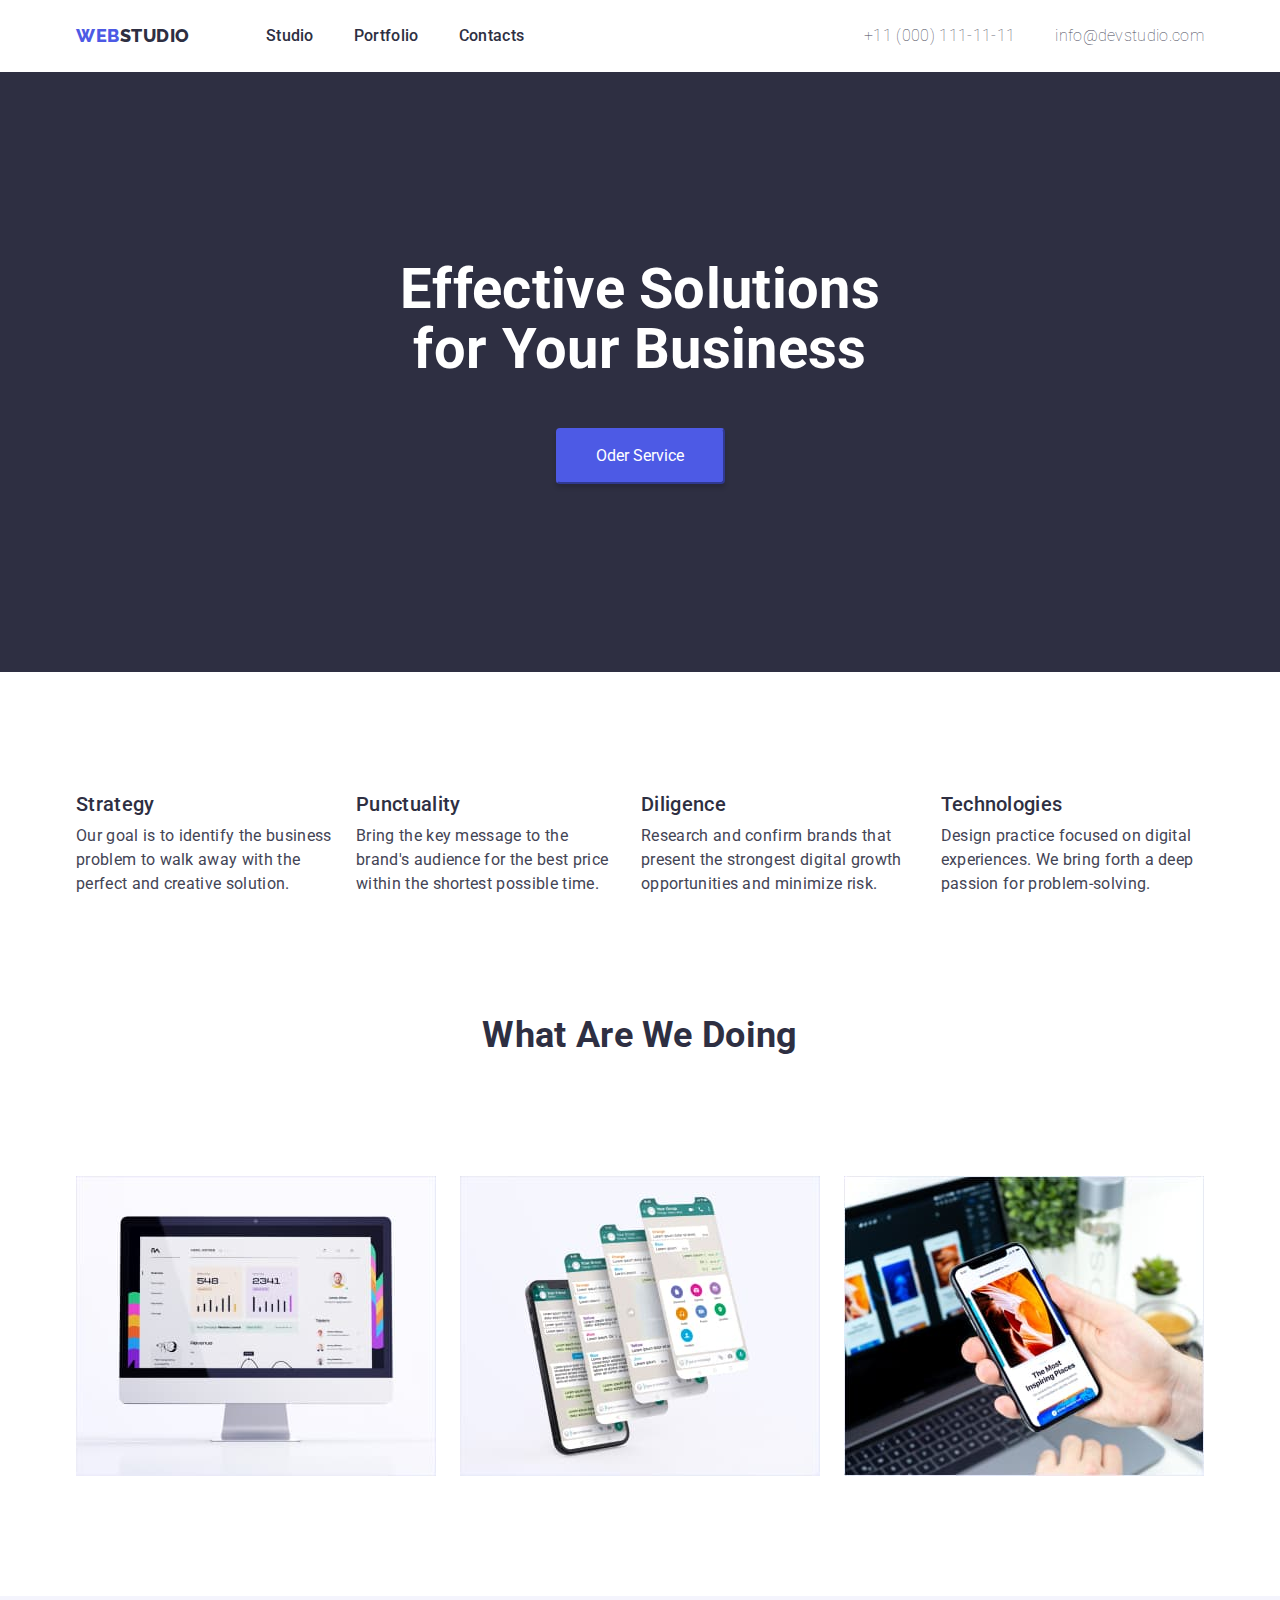
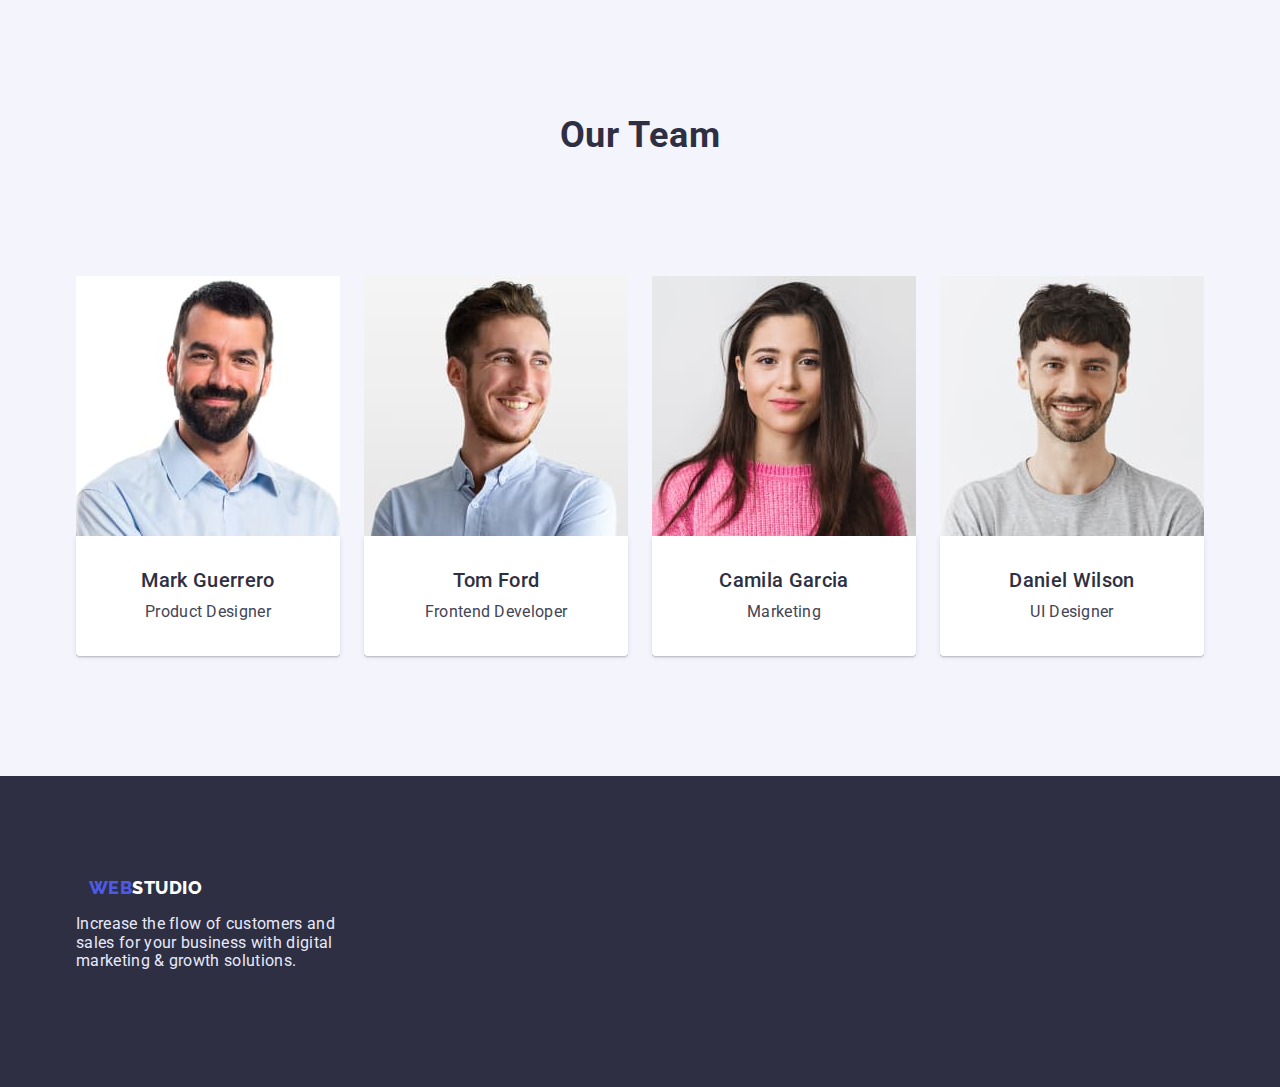
==== commit 43716b0e: "Summary" ====
--- a/index.html
+++ b/index.html
@@ -18,58 +18,58 @@
     <link rel="stylesheet" href="./css/styles.css" />
   </head>
   <body>
- 
-      <header class="page-header">
-        <div class="conteiner header-nav">
-          <nav class="navigation main-nav">
-            <a class="logo" href="./index.html"
-              ><span class="text-color">Web</span>Studio</a
-            >
-  
-            <ul class="site-nav list">
-              <li class="item"><a href="" class="link">Studio</a></li>
-              <li class="item">
-                <a href="./portfolio.html" class="link">Portfolio</a>
-              </li>
-              <li class="item"><a href="" class="link">Contacts</a></li>
-            </ul>
-          </nav>
-          <address class="address">
-            <ul class="address-nav list">
-              <li class="item">
-                <a class="address-link" href="tel:+110001111111"
-                  >+11 (000) 111-11-11</a
-                >
-              </li>
-              <li class="item">
-                <a class="address-link" href="mailto:info@devstudio.com"
-                  >info@devstudio.com</a
-                >
-              </li>
-            </ul>
-          </address>
+    <header class="page-header">
+      <div class="conteiner header-nav">
+        <nav class="navigation main-nav">
+          <a class="logo" href="./index.html"
+            ><span class="text-color">Web</span>Studio</a
+          >
+
+          <ul class="site-nav list">
+            <li class="item"><a href="" class="link">Studio</a></li>
+            <li class="item">
+              <a href="./portfolio.html" class="link">Portfolio</a>
+            </li>
+            <li class="item"><a href="" class="link">Contacts</a></li>
+          </ul>
+        </nav>
+        <address class="address">
+          <ul class="address-nav list">
+            <li class="item">
+              <a class="address-link" href="tel:+110001111111"
+                >+11 (000) 111-11-11</a
+              >
+            </li>
+            <li class="item">
+              <a class="address-link" href="mailto:info@devstudio.com"
+                >info@devstudio.com</a
+              >
+            </li>
+          </ul>
+        </address>
+      </div>
+    </header>
+
+    <main>
+      <!-- hero -->
+      <section class="hero">
+        <div class="hero-style">
+          <h1 class="hero-title">Effective Solutions <br> for Your Business</h1>
+          <button type="button" class="btn">Oder Service</button>
         </div>
-      </header>
-  
-      <main>
-        <!-- hero -->
-        <section class="hero">
-          <div class="her-style">
-            <h1 class="hero-title">Effective Solutions for Your Business</h1>
-          <button type="button" class="btn">Oder Service</button>
-          </div>
-        </section>
-  
-        <div class="conteiner">
-          <section class="feauters">
+      </section>
+
+     
+        <section class="feauters">
+          <div class="conteiner">
             <h2 class="section-title" hidden>Services</h2>
-    
+
             <ul class="features-list list">
               <li class="item">
                 <h3 class="title">Strategy</h3>
                 <p class="text">
-                  Our goal is to identify the business problem to walk away with the
-                  perfect and creative solution.
+                  Our goal is to identify the business problem to walk away with
+                  the perfect and creative solution.
                 </p>
               </li>
               <li class="item">
@@ -94,12 +94,13 @@
                 </p>
               </li>
             </ul>
-          </section>
-        </div>
-        <div class="conteiner">
-          <section class="work">
-            <h2 class="work-title">What are we doing</h2>
-            <ul class="work-list list">
+          </div>
+        </section>
+      
+        <section class="work">
+            <div class="conteiner">
+              <h2 class="work-title">What are we doing</h2>
+              <ul class="work-list list">
               <li class="item">
                 <img src="./images/rectanglea.jpg" alt="monitor" width="360" />
               </li>
@@ -112,62 +113,66 @@
                   alt="smartphone in hand"
                   width="360"
                 />
-              </li>
-            </ul>
-          </section>
-          
-        </div>
-        <div class="conteiner">
-          <section class="team">
-            <h2 class="team-title">Our Team</h2>
-            <ul class="team-list list">
-              <li class="item">
-                <img src="./images/designer1.jpg" alt="designer1" width="264" />
-                <div class="card">
-                  <h3 class="title">Mark Guerrero</h3>
-                  <p class="text">Product Designer</p>
-                </div>
-              </li>
-    
-              <li class="item">
-                <img src="./images/designer2.jpg" alt="designer2" width="264" />
-    
-                <div class="card">
-                  <h3 class="title">Tom Ford</h3>
-                <p class="text">Frontend Developer</p>
-                </div>
-              </li>
-    
-              <li class="item">
-                <img src="./images/designer3.jpg" alt="designer3" width="264" />
-                <div class="card"><h3 class="title">Camila Garcia</h3>
-                  <p class="text">Marketing</p></div>
-              </li>
-    
-              <li class="item">
-                <img src="./images/designer4.jpg" alt="designer4" width="264" />
-                <div class="card">
-                  <h3 class="title">Daniel Wilson</h3>
-                  <p class="text">UI Designer</p>
-                </li></div>
-            </ul>
-          </section>
-        </div>
-      </main>
-  
-      <footer class="footer">
-        <div class="conteiner footer-style">
-            <a class="logo" href="./index.html"
-              ><span class="text-color">Web</span><span class="foot">Studio</span></a
-            >
-  
+                </li>
+                </ul>
+            </div>
+        </section>
+       
+       
+        <section class="team">
+              <div class="conteiner">
+                  <h2 class="team-title">Our Team</h2>
+                  <ul class="team-list list">
+                    <li class="item">
+                      <img src="./images/designer1.jpg" alt="designer1" width="264" />
+                      <div class="card">
+                        <h3 class="title">Mark Guerrero</h3>
+                        <p class="text">Product Designer</p>
+                      </div>
+                    </li>
+
+                    <li class="item">
+                      <img src="./images/designer2.jpg" alt="designer2" width="264" />
+
+                      <div class="card">
+                        <h3 class="title">Tom Ford</h3>
+                        <p class="text">Frontend Developer</p>
+                      </div>
+                    </li>
+
+                    <li class="item">
+                      <img src="./images/designer3.jpg" alt="designer3" width="264" />
+                      <div class="card">
+                        <h3 class="title">Camila Garcia</h3>
+                        <p class="text">Marketing</p>
+                      </div>
+                    </li>
+
+                    <li class="item">
+                      <img src="./images/designer4.jpg" alt="designer4" width="264" />
+                      <div class="card">
+                        <h3 class="title">Daniel Wilson</h3>
+                        <p class="text">UI Designer</p>
+                      </div>
+                    </li>
+                </ul>
+            </div>
+      </section>
+     
+    </main>
+
+    <footer class="footer">
+      <div class="conteiner footer-style">s
+        <a class="logo" href="./index.html"
+          ><span class="text-color">Web</span
+          ><span class="foot">Studio</span></a
+        >
+
         <p class="caption">
-          Increase the flow of customers and sales for your business with digital
-          marketing & growth solutions.
+          Increase the flow of customers and sales for your business with
+          digital marketing & growth solutions.
         </p>
-        </div>
-      </footer>
-    </div>
-
+      </div>
+    </footer>
   </body>
 </html>
--- a/css/styles.css
+++ b/css/styles.css
@@ -40,29 +40,18 @@
 }
 
 .btn {
-  display: flex;
-  flex-direction: row;
-  align-items: flex-start;
   padding: 16px 32px;
-  gap: 10px;
-  margin-top: 48px;
-  margin-bottom: 188px;
-  position: absolute;
   width: 169px;
   height: 56px;
-  left: 636px;
-  top: 428px;
-
   background: #4d5ae5;
   box-shadow: 0px 4px 4px rgba(0, 0, 0, 0.15);
   border-radius: 4px;
-
   border-color: #4d5ae5;
   color: var(--prymary-bg-color);
 }
 
-.button:hover,
-.button:focus {
+.btn:hover,
+.btn:focus {
   background-color: #404bbf;
   cursor: pointer;
 }
@@ -70,8 +59,8 @@
 /* ----------HEADER-------------- */
 
 .conteiner {
-  margin: auto;
-  padding: auto;
+  margin-left: auto;
+  margin-right: auto;
   width: 1158px;
   padding-right: 15px;
   padding-left: 15px;
@@ -97,7 +86,6 @@
 }
 
 .logo {
-  padding-bottom: 3px;
   margin-right: 76px;
 }
 
@@ -136,9 +124,6 @@
   margin-right: 40px;
 }
 
-.address-nav .item {
-}
-
 .address-nav .address-link {
   color: var(--secondary-text-color);
 
@@ -175,12 +160,19 @@
 /* -------------------HERO------------------ */
 
 .hero-style {
+  margin-left: auto;
+  margin-right: auto;
+  width: 1158px;
+  padding-right: 15px;
+  padding-left: 15px;
+  text-align: center;
 }
 
 .hero {
   background-color: #2e2f42;
-  text-align: center;
-  height: 600px;
+  padding-top: 188px;
+  padding-bottom: 188px;
+  margin-right: auto;
 }
 
 .hero-title {
@@ -189,10 +181,8 @@
   font-style: normal;
   font-size: 56px;
   line-height: 1.07;
-
   text-align: center;
-
-  padding-top: 188px;
+  margin-bottom: 48px;
 }
 
 /* -------------FEAUTERS--------------- */
@@ -203,11 +193,6 @@
 
 .features-list {
   display: flex;
-  flex-wrap: wrap;
-}
-
-.features-list .item {
-  width: 262px;
 }
 
 .features-list .item:not(:last-child) {
@@ -263,28 +248,29 @@
 /* ----------TEAM-------------- */
 
 .team {
+  padding-top: 120px;
+  padding-bottom: 120px;
   background-color: var(--secondary-bg-color);
 }
 
 .team-title {
+  margin-bottom: 120px;
+
+  font-weight: 700;
+  font-size: 36px;
+  line-height: 1.11;
+
   text-align: center;
-  padding-top: 120px;
-
-  /* padding-bottom: 120px; */
+  letter-spacing: 0.02em;
+  text-transform: capitalize;
 }
 
 .team .title {
-}
-
-.team .text {
-  margin-top: 8px;
+  margin-bottom: 8px;
 }
 
 .team-list {
   display: flex;
-  flex-wrap: wrap;
-  margin-top: 72px;
-  padding-bottom: 120px;
 }
 
 .team-list .item {
@@ -317,6 +303,10 @@
   padding-left: 16px;
   padding-right: 16px;
   background-color: var(--prymary-bg-color);
+
+  box-shadow: 0px 1px 6px rgba(46, 47, 66, 0.08),
+    0px 1px 1px rgba(46, 47, 66, 0.16), 0px 2px 1px rgba(46, 47, 66, 0.08);
+  border-radius: 0px 0px 4px 4px;
 }
 
 /* ------------FOOTER----------- */
@@ -325,6 +315,9 @@
 }
 
 .footer {
+  padding-top: 100px;
+  padding-bottom: 100px;
+
   background-color: var(--prymary-text-color);
 }
 
@@ -352,7 +345,6 @@
 }
 
 .footer-style {
-  padding: 100px;
   padding-left: 15px;
 }
 
@@ -364,9 +356,15 @@
 }
 
 /* ----------PAGE PORTFOLIO-----------*/
+
+.my-work {
+  padding-top: 32px;
+  padding-bottom: 32px;
+  padding-left: 16px;
+}
+
 .works .title {
-  padding-top: 32px;
-  padding-left: 16px;
+  padding-bottom: 8px;
 
   font-weight: 500;
   font-size: 20px;
@@ -374,10 +372,6 @@
 }
 
 .works .text {
-  padding-top: 8px;
-  padding-left: 16px;
-  padding-bottom: 32px;
-
   font-weight: 400;
   font-size: 16px;
   line-height: 1.5;
@@ -386,17 +380,45 @@
 .works {
   display: flex;
   flex-wrap: wrap;
-  outline: 1px solid tomato;
-
+}
+
+.works .item {
+  width: 360px;
+  border: 1px solid #e7e9fc;
+  flex-basis: calc(100% / 3 - 24px);
+}
+
+.works .item:nth-child(-n+6) {
+  margin-bottom: 48px;
+}
+
+
+.works .item:nth-child(1) {
+  margin-right: 24px;
+}
+.works .item:nth-child(2) {
+  margin-right: 24px;
+}
+
+.works .item:nth-child(4) {
+  margin-right: 24px;
+}
+
+.works .item:nth-child(5) {
+  margin-right: 24px;
+}
+
+.works .item:nth-child(7) {
+  margin-right: 24px;
+}
+
+.works .item:nth-child(8) {
+  margin-right: 24px;
+}
+
+.filter {
+  padding-top: 93px;
   padding-bottom: 120px;
-  margin-right: -24px;
-  margin-bottom: -48px;
-}
-
-.works .item {
-  outline: 1px solid teal;
-  margin-right: 24px;
-  margin-bottom: 48px;
 }
 
 .filter-list .item:hover,
@@ -407,10 +429,13 @@
 }
 
 .filter-list {
+  padding-bottom: 75px;
   display: flex;
   justify-content: center;
-  margin-top: 96px;
-  margin-bottom: 72px;
+}
+
+.filter-list > .items:not(:last-child) {
+  margin-right: 24px;
 }
 
 .filter-list .item {
